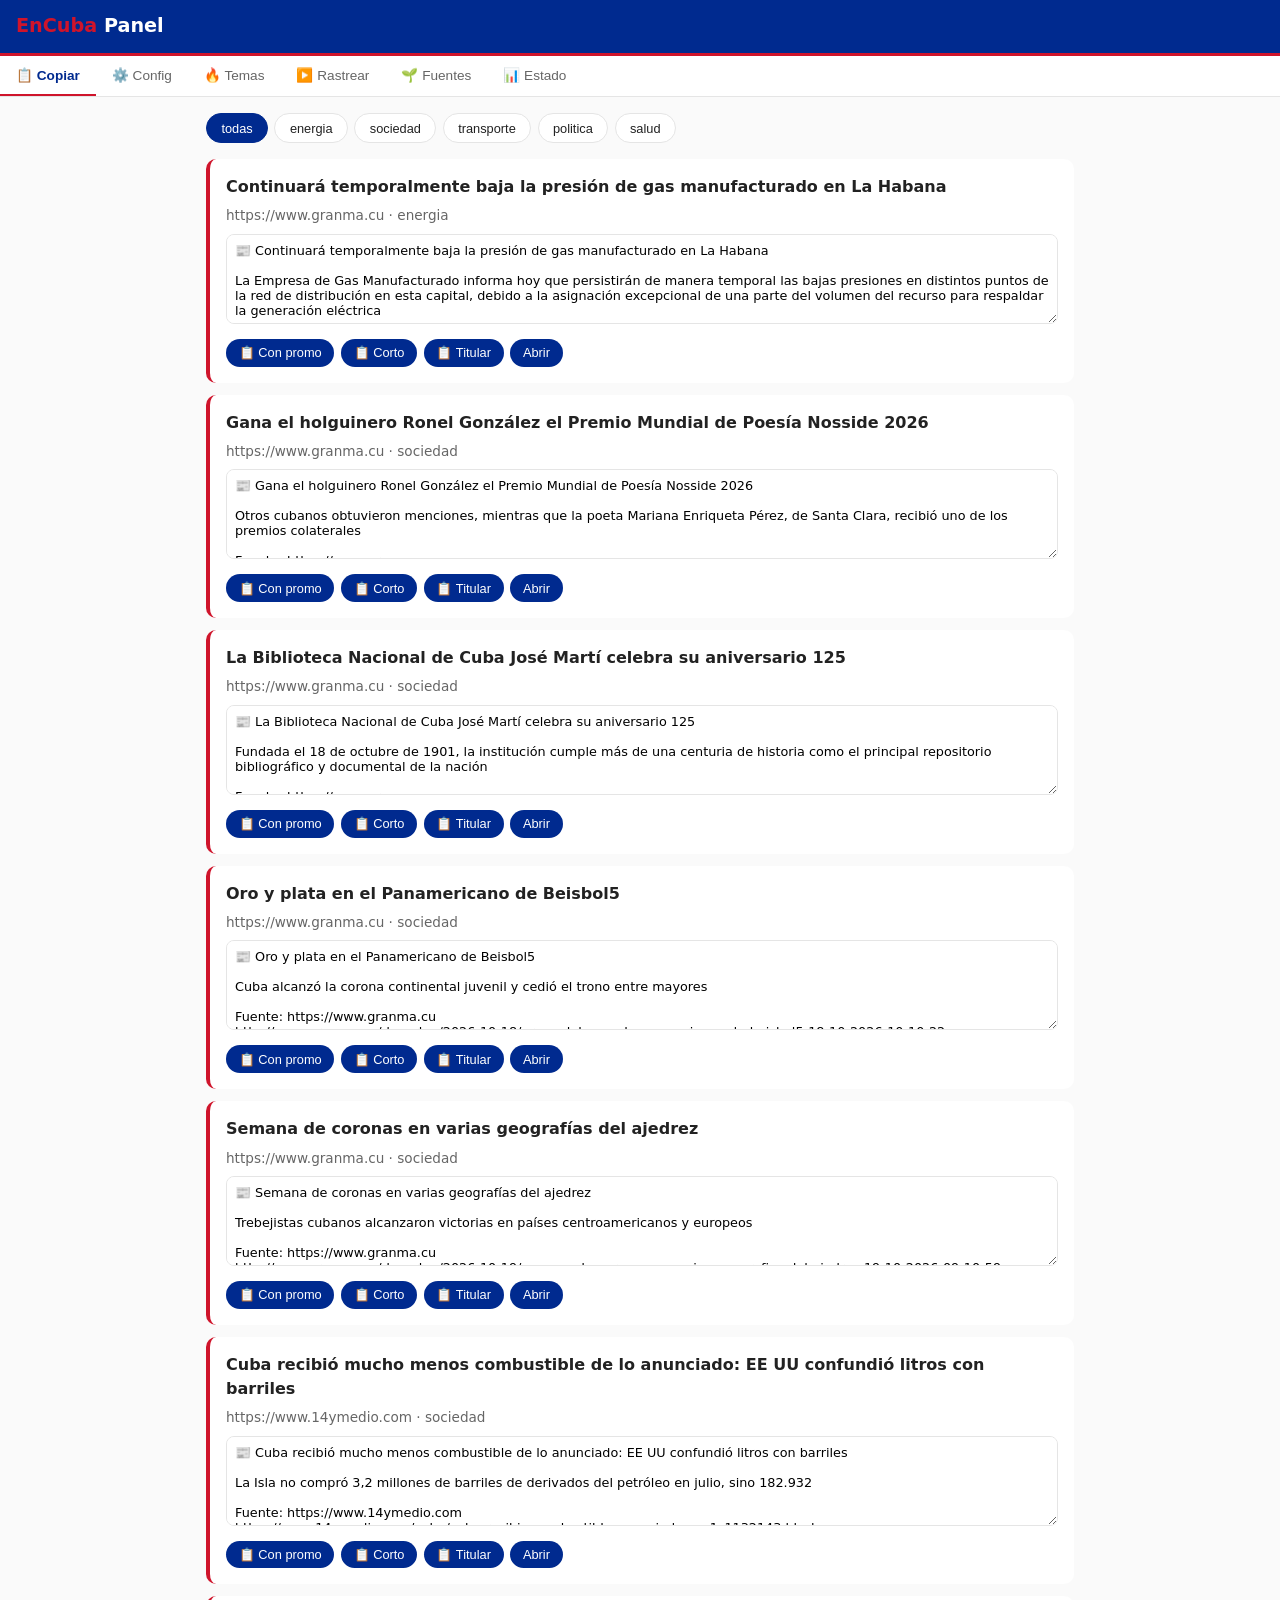
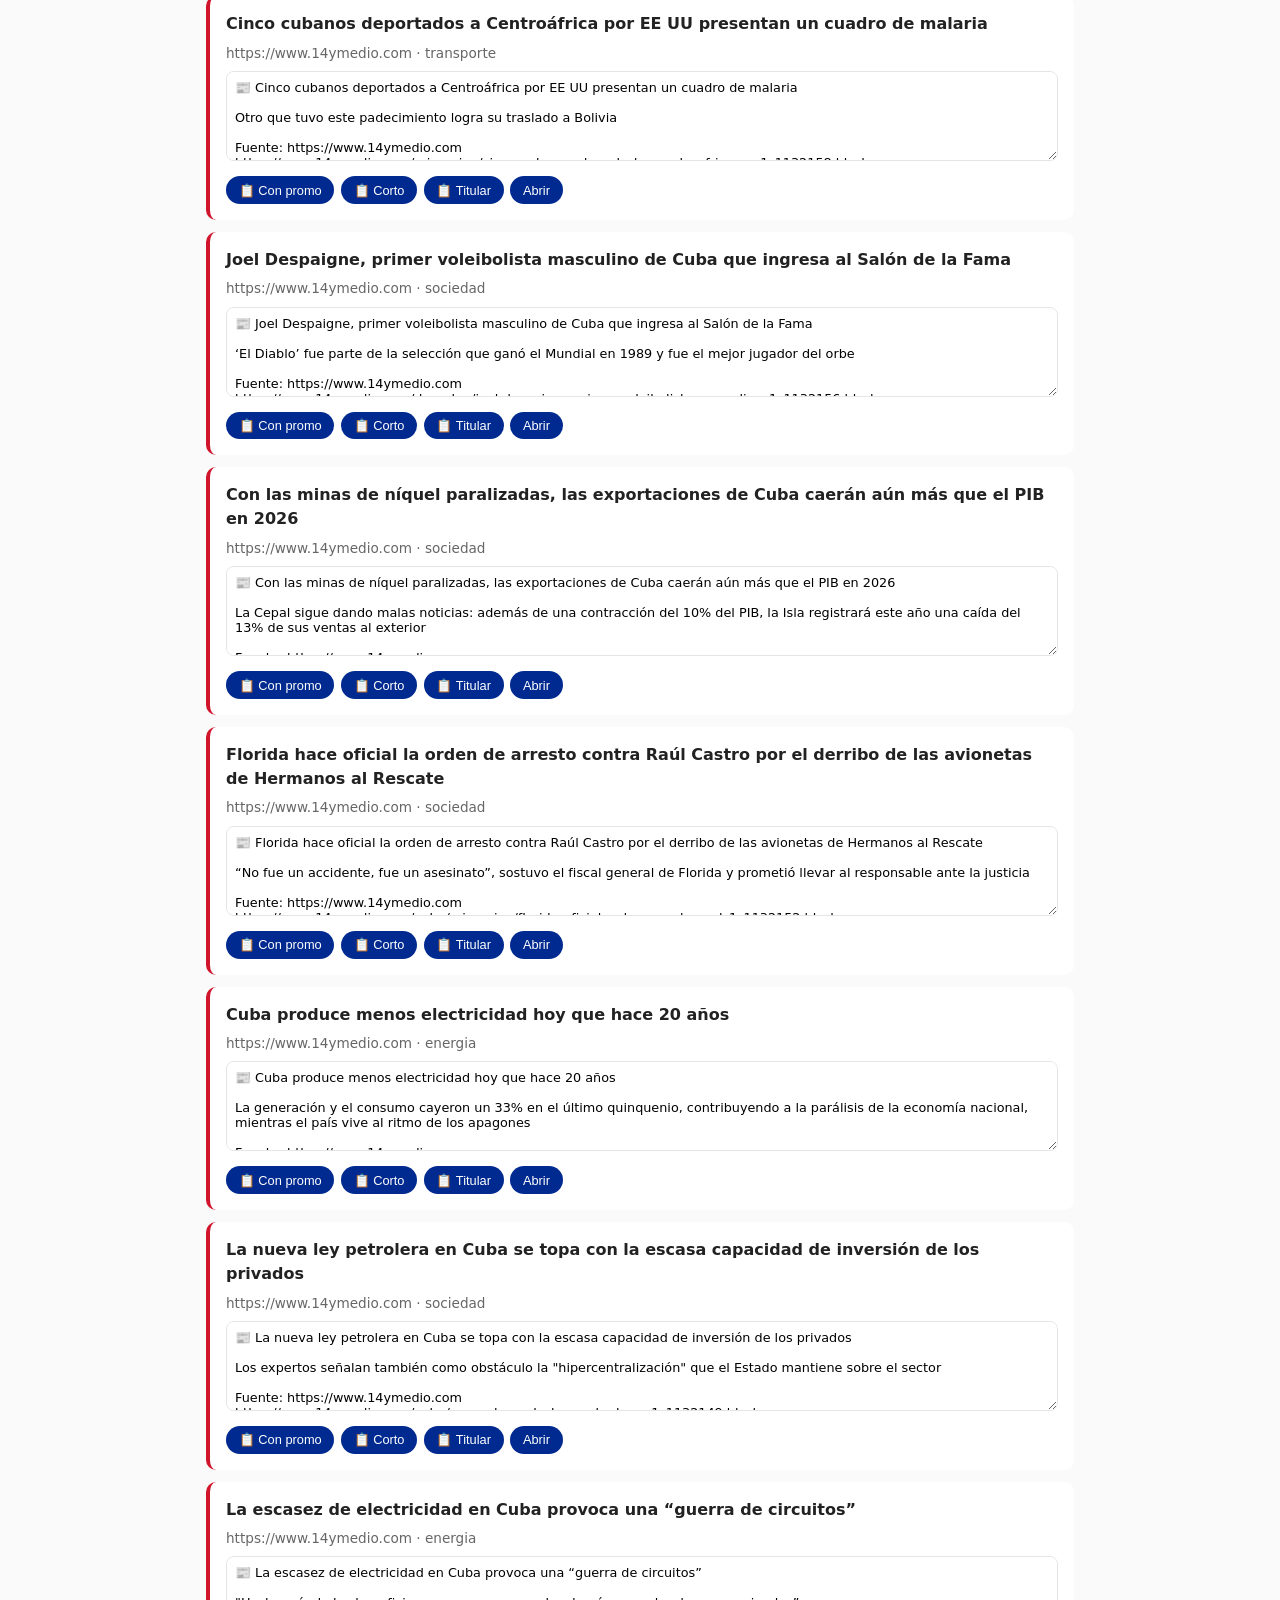
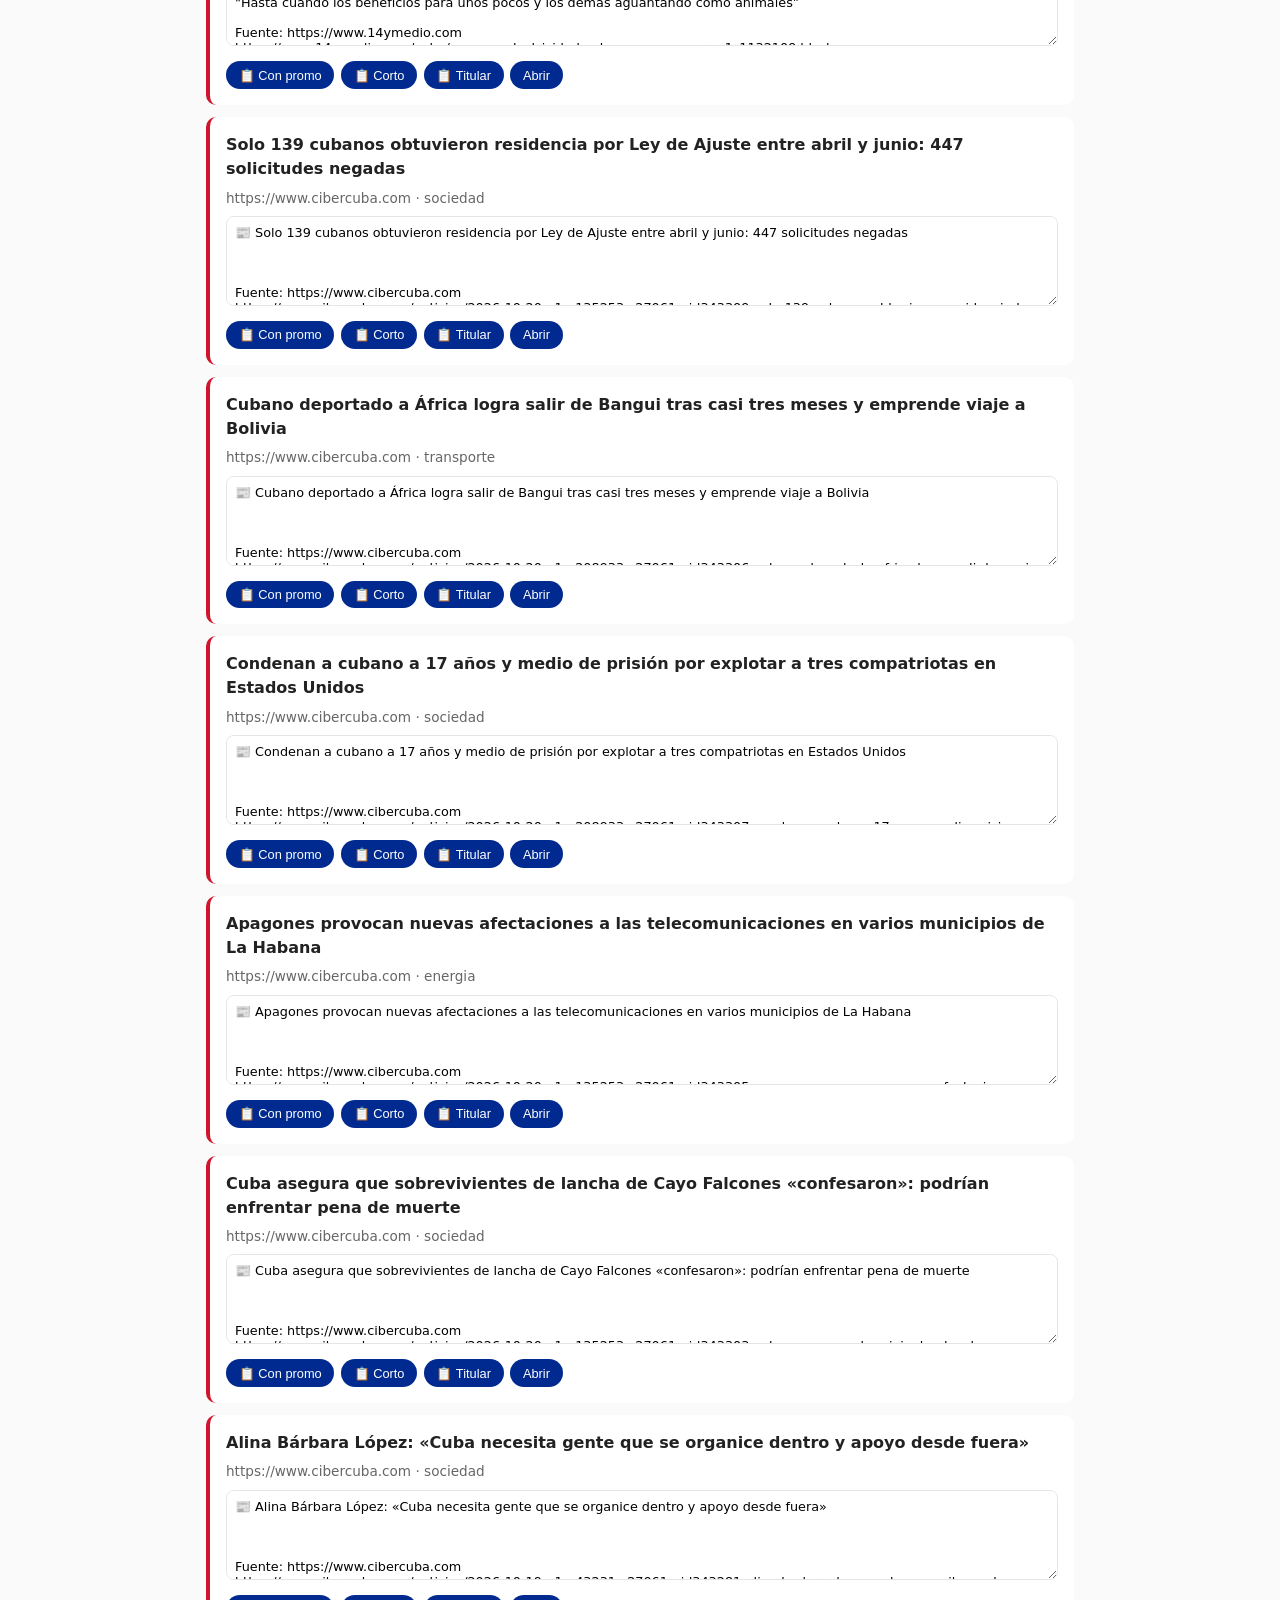
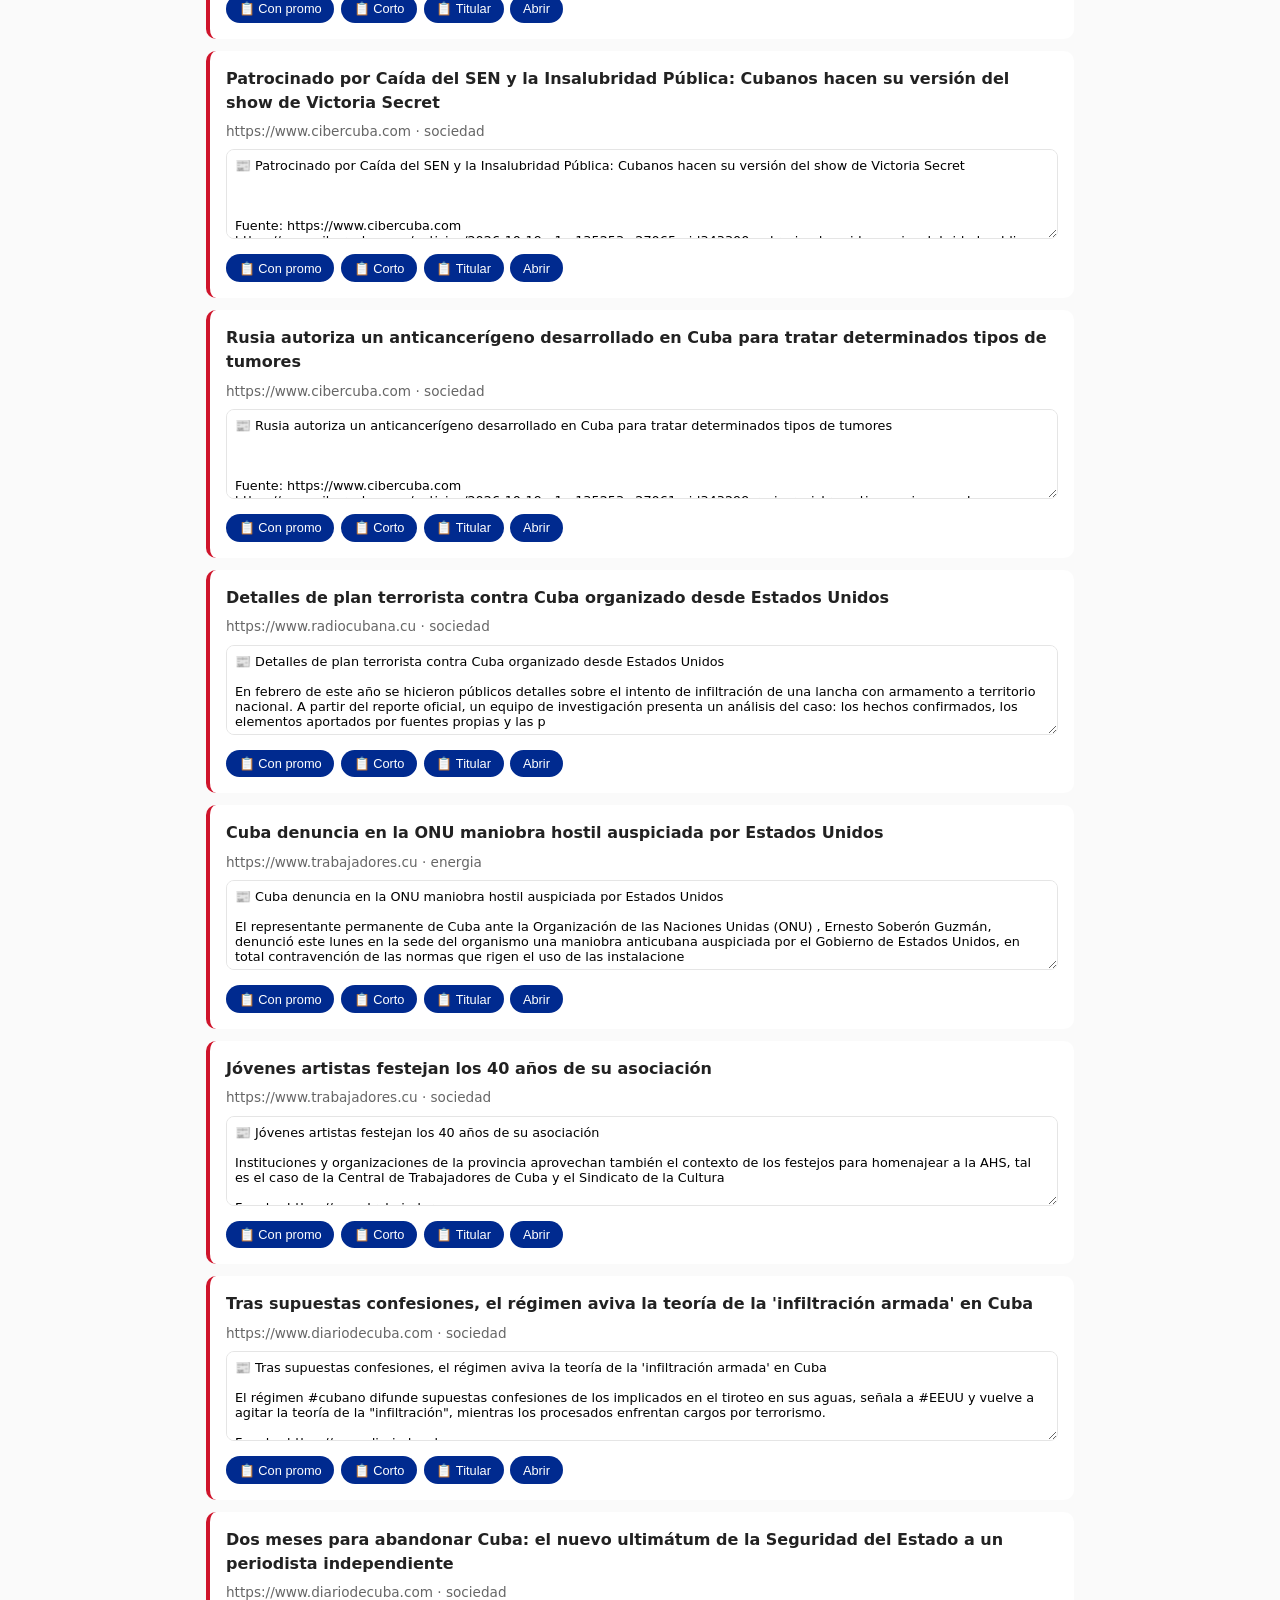
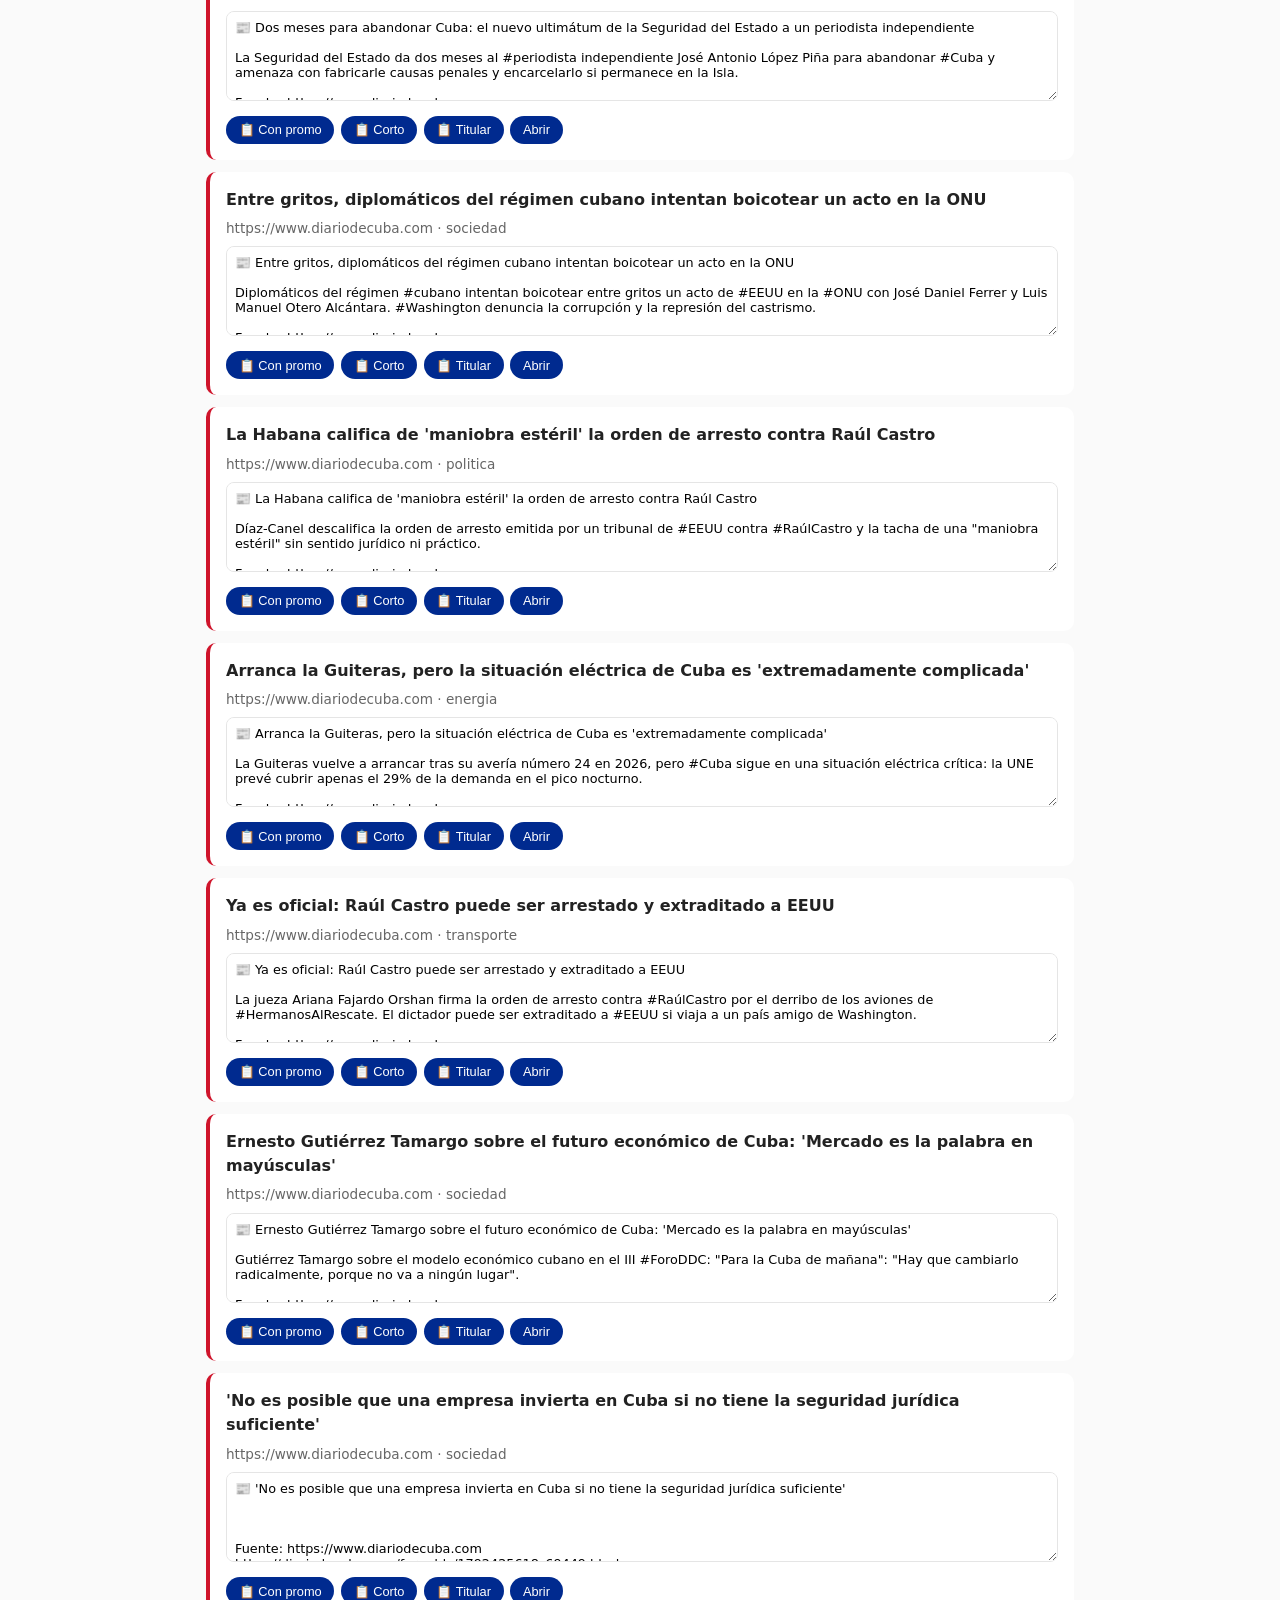
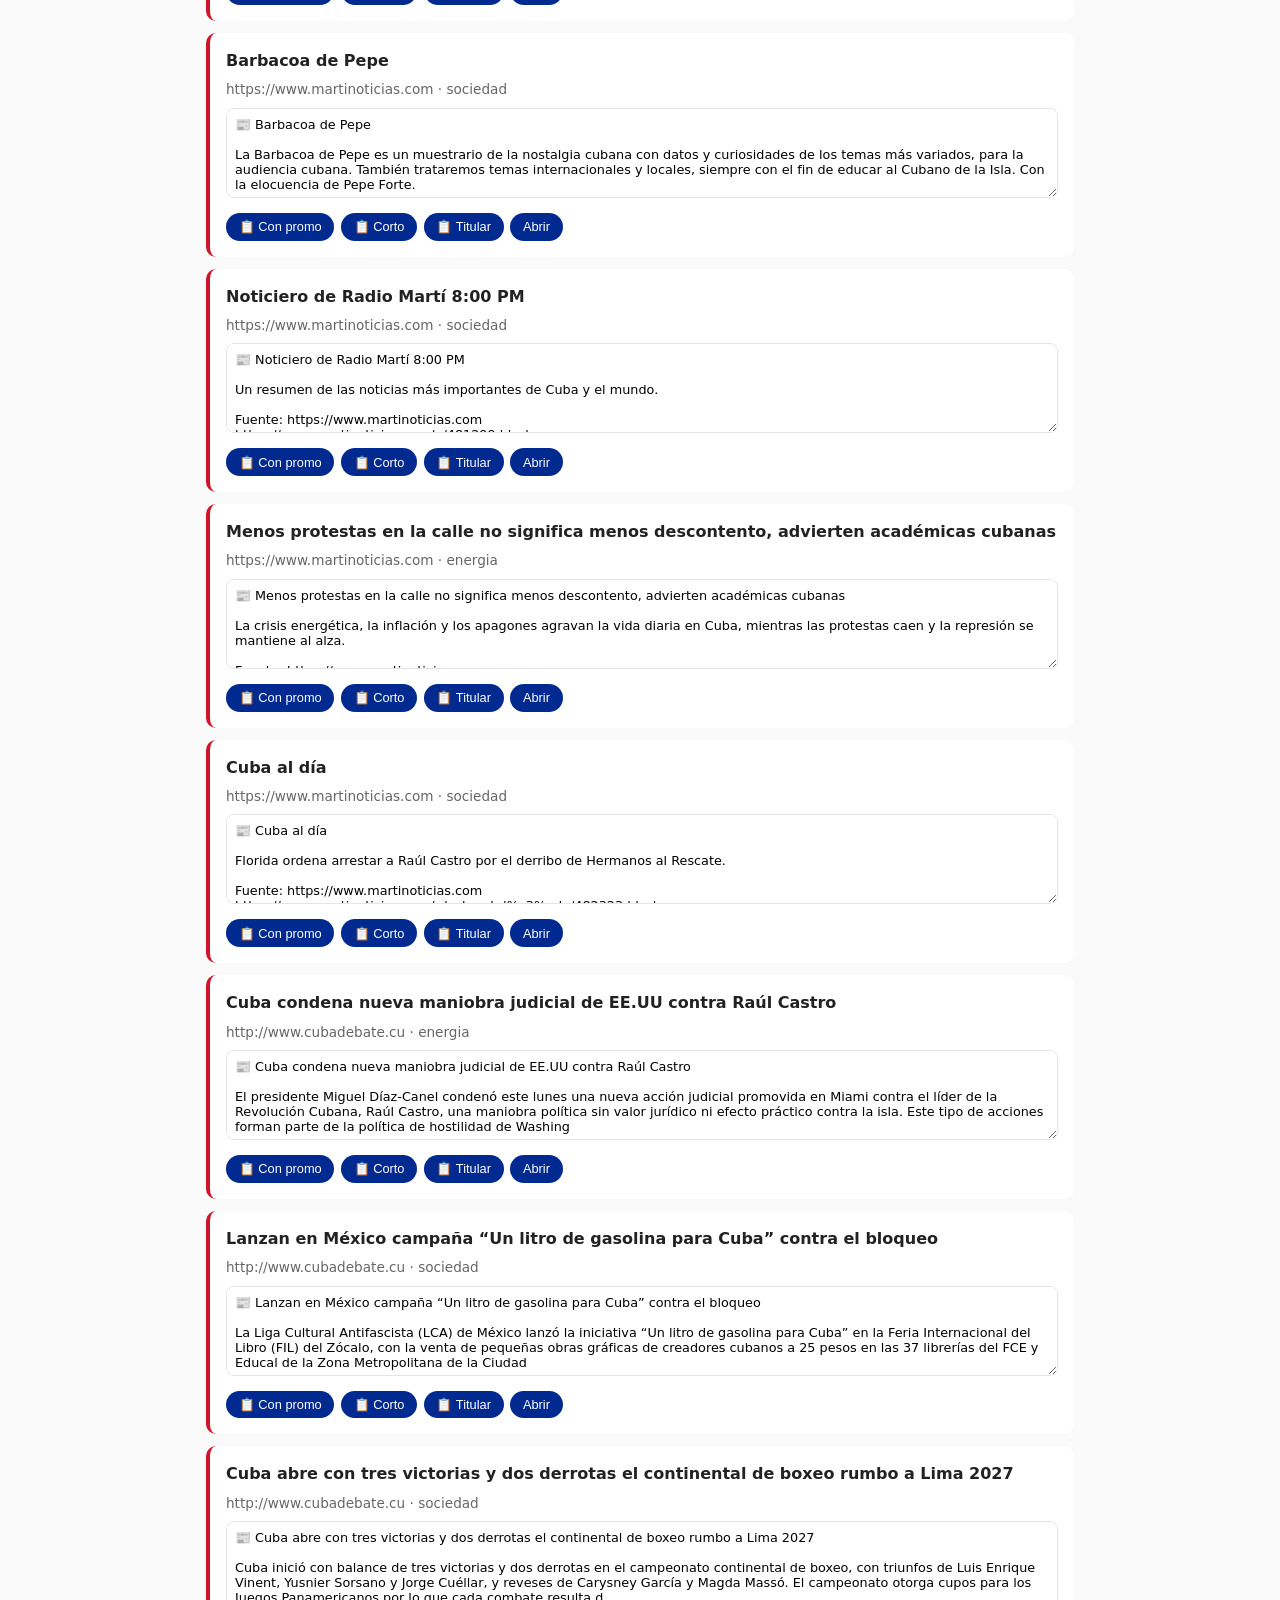
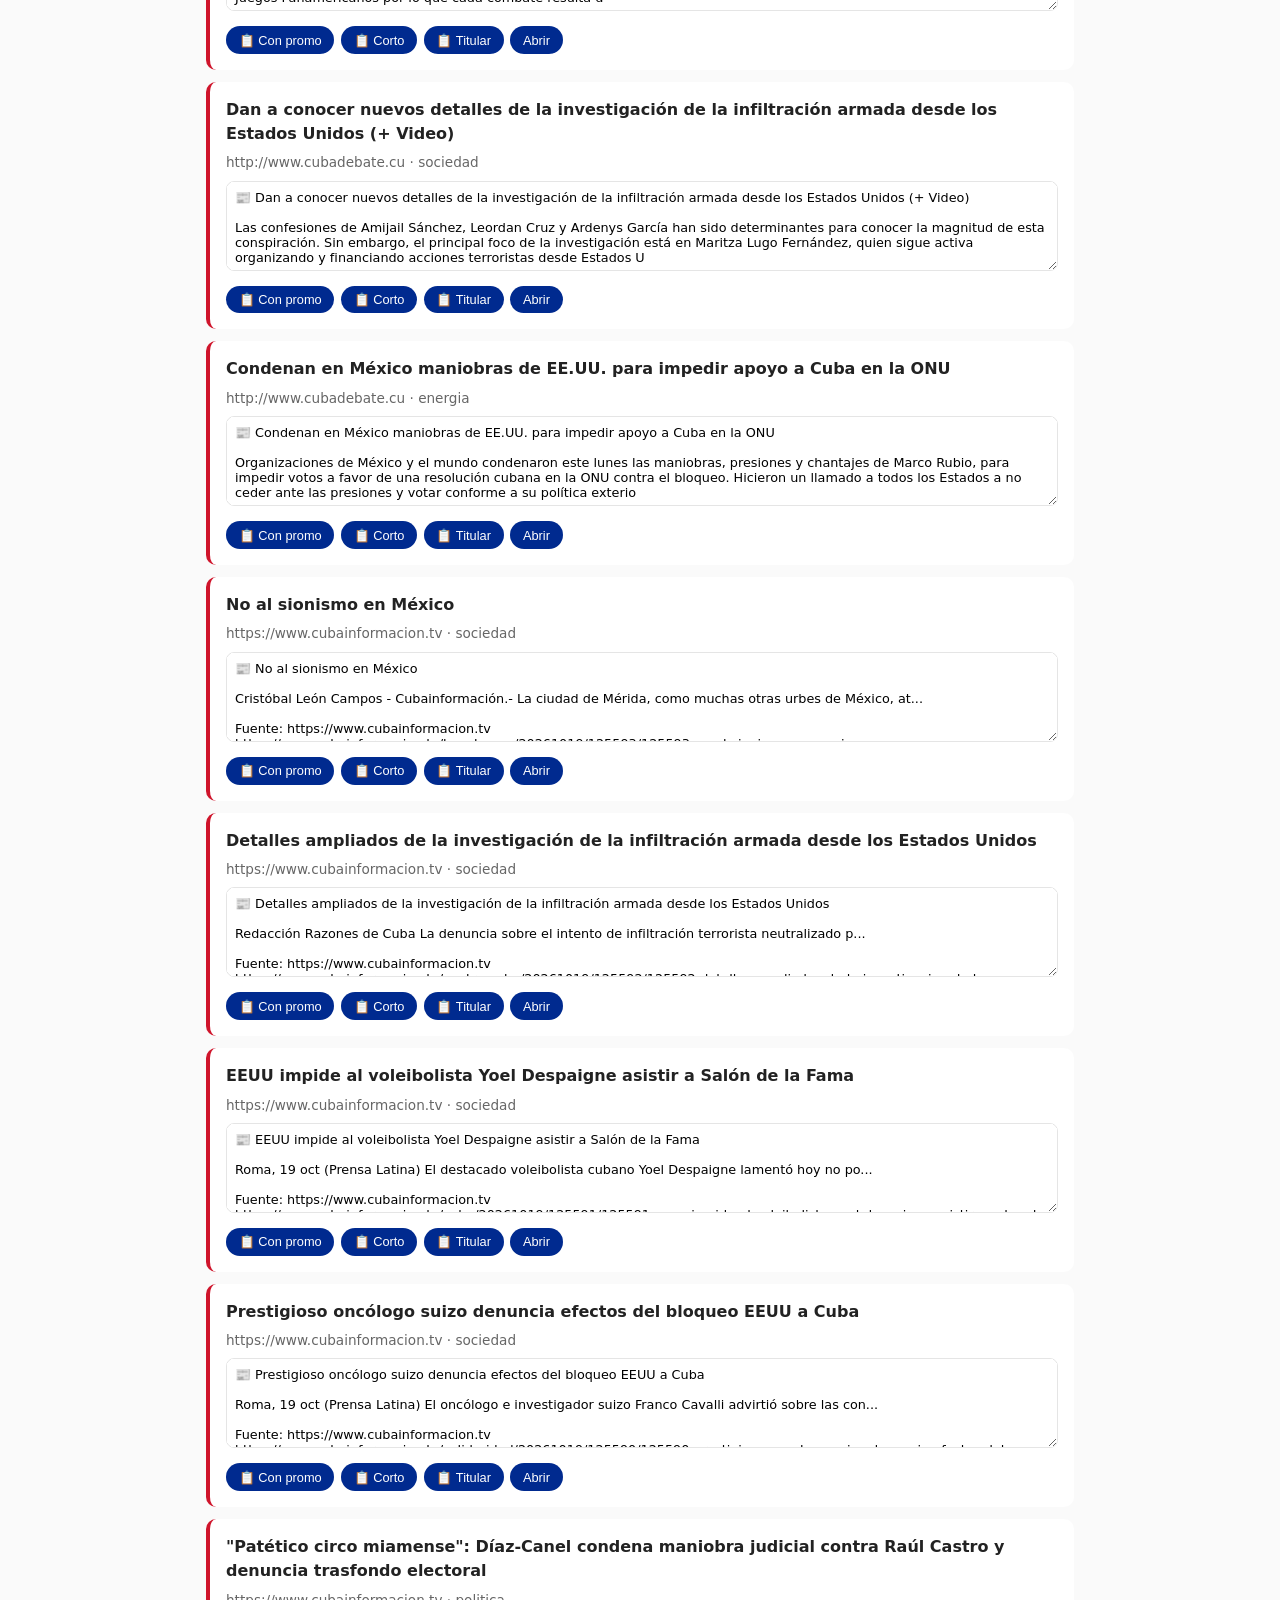
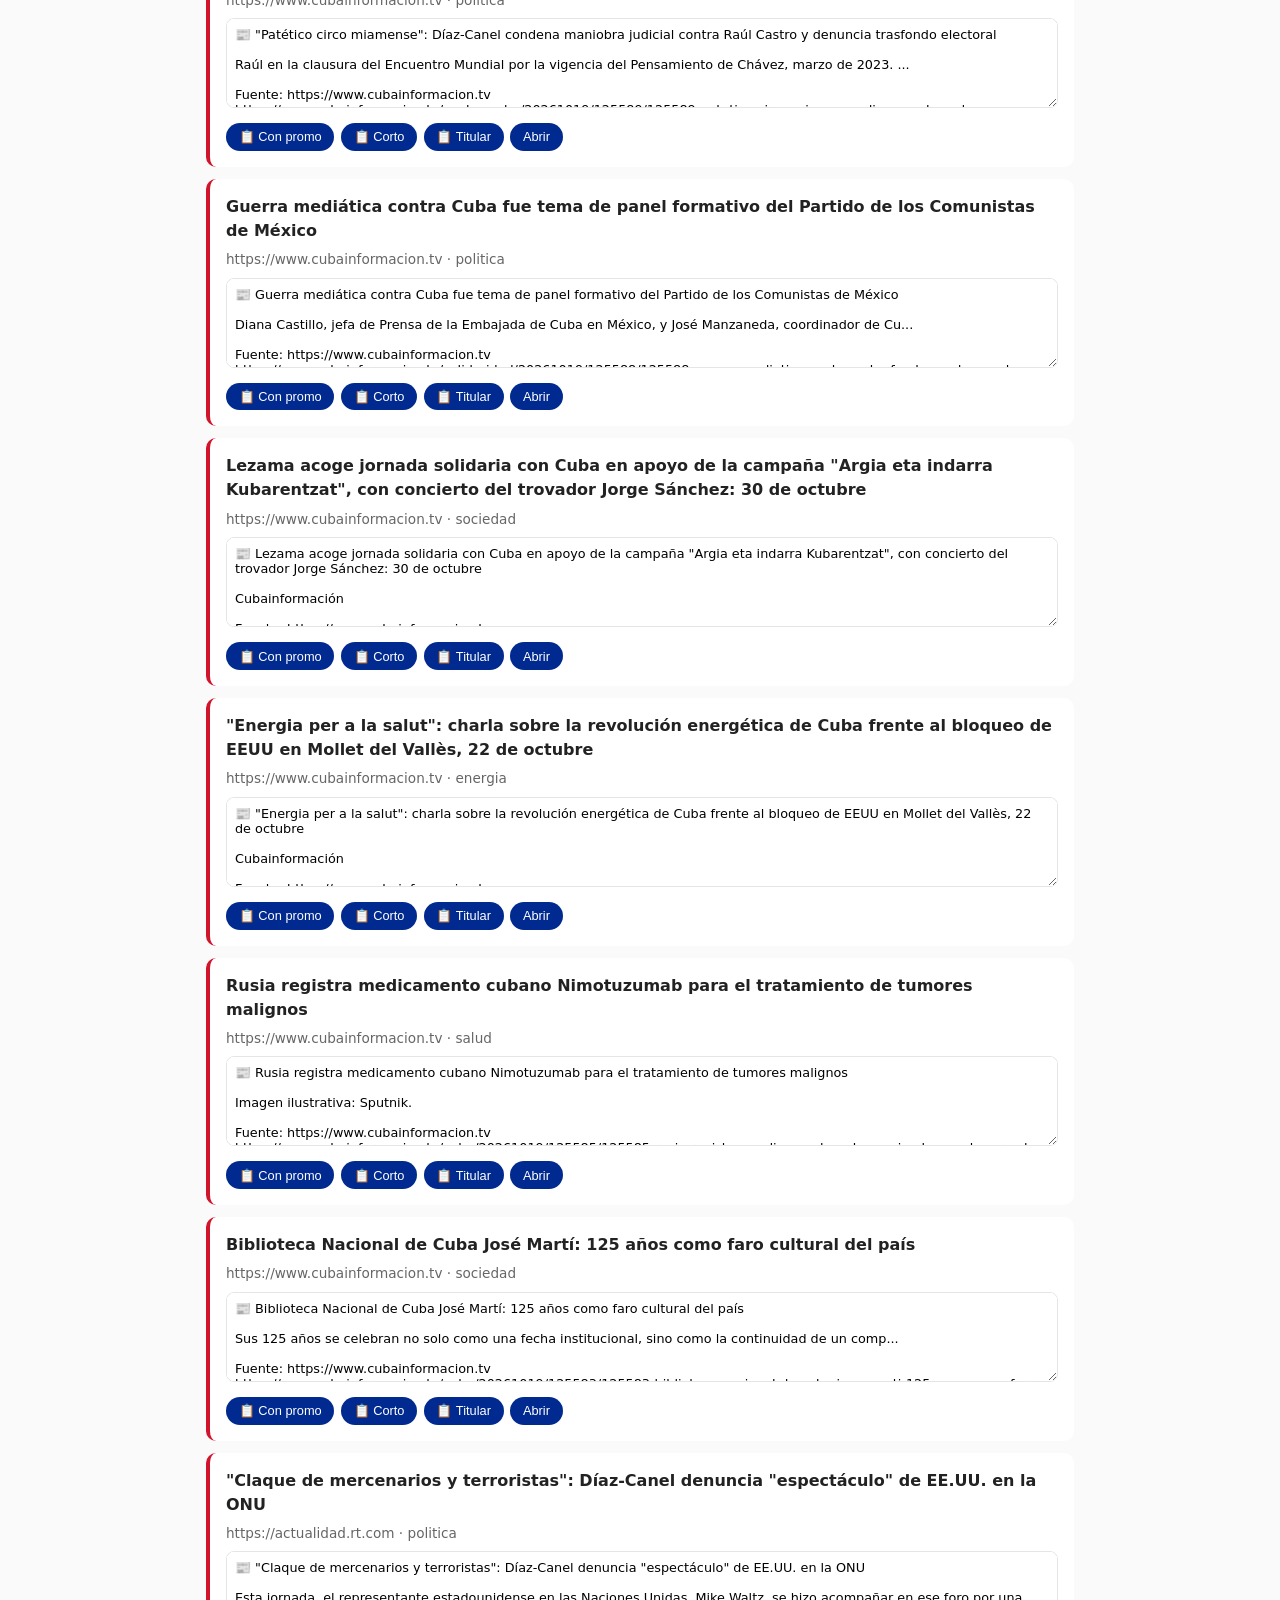
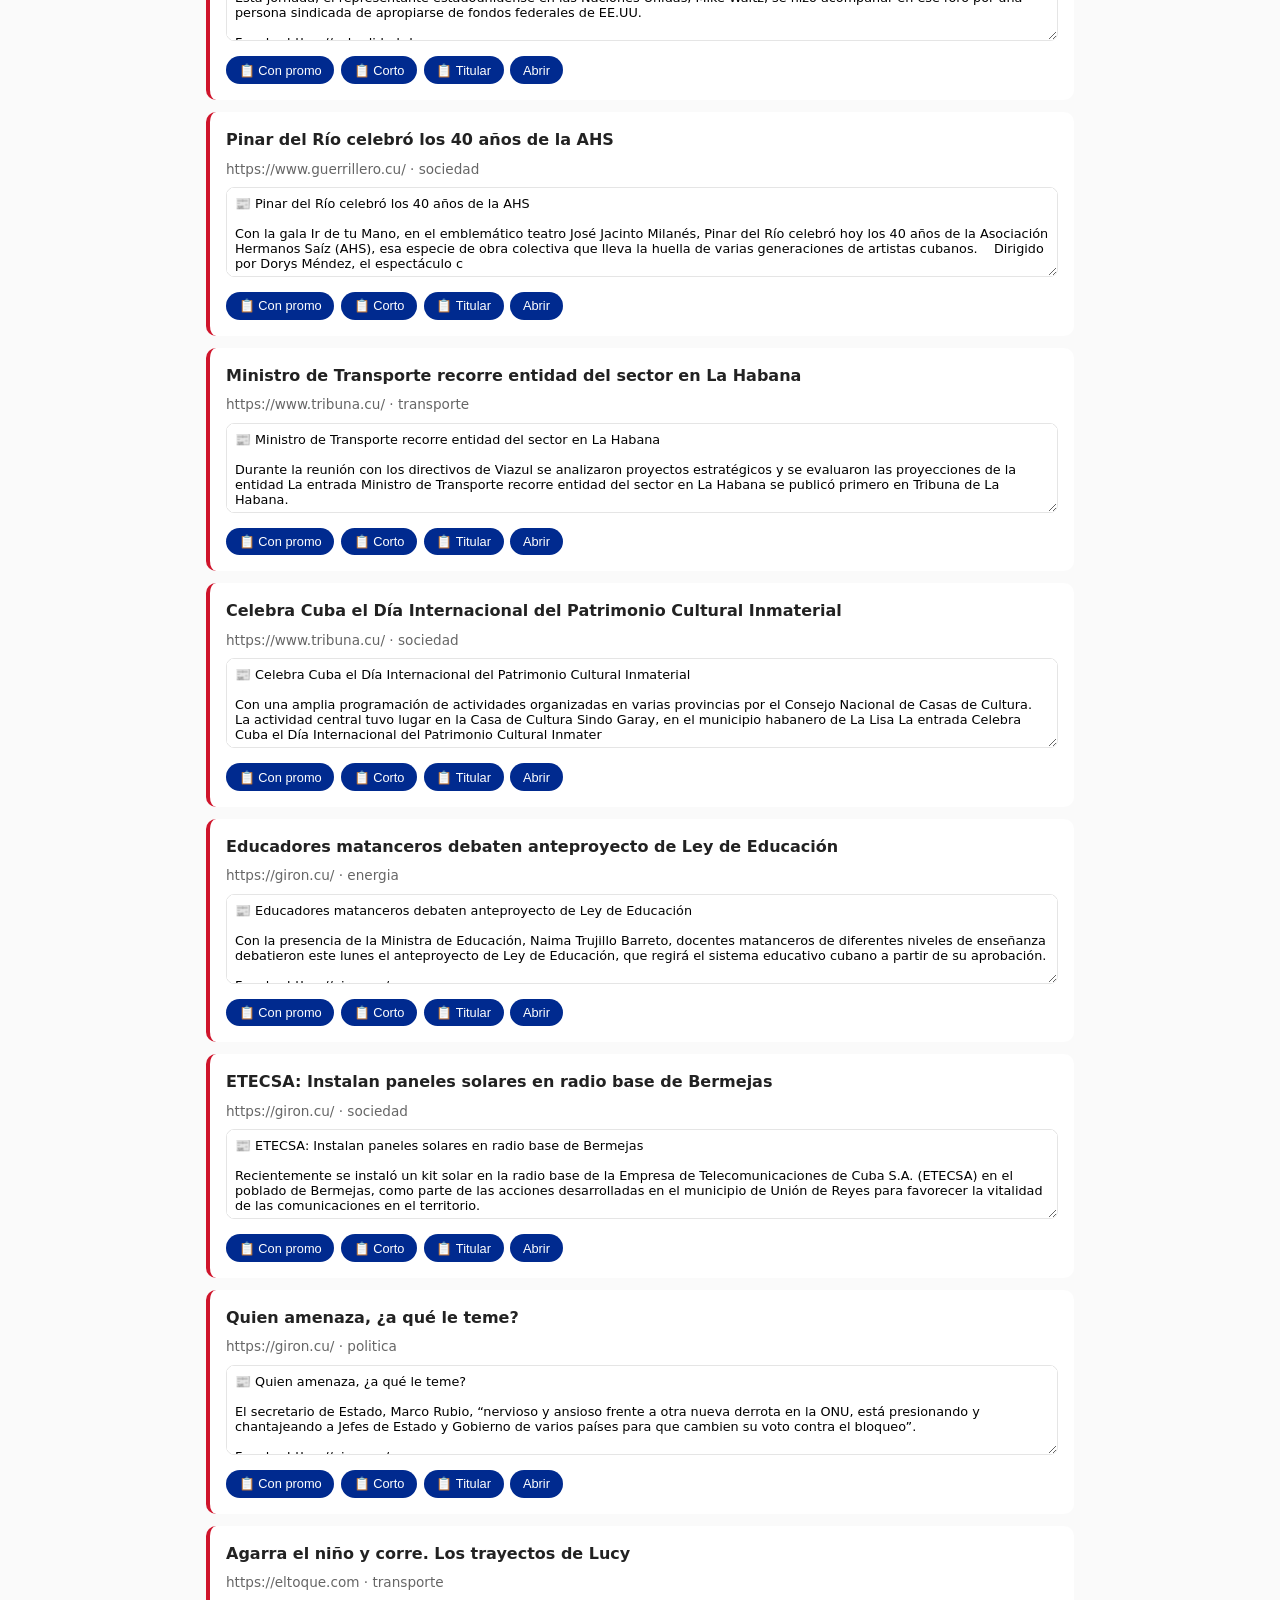
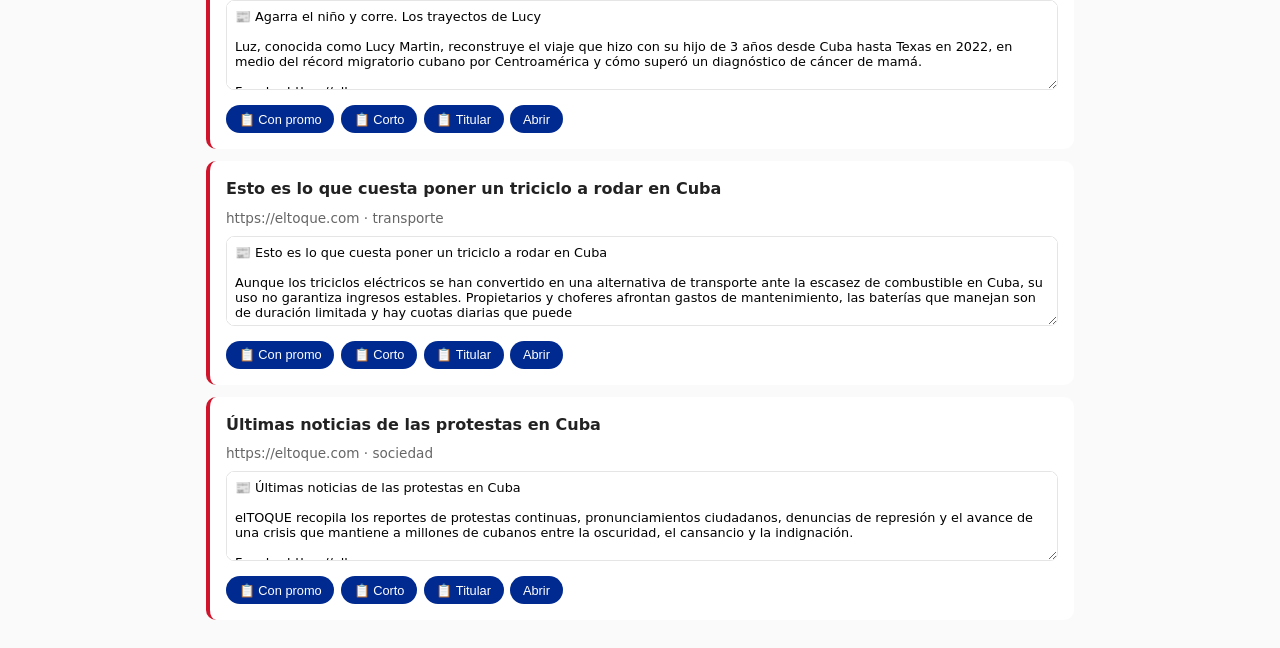
==== epl8691.html @ 5f70b25f "Update epl8691.html" ====
<!DOCTYPE html>
<html lang="es">
<head>
<meta charset="UTF-8">
<meta name="viewport" content="width=device-width, initial-scale=1.0">
<title>Panel EnCuba</title>
<style>
:root {
  --bg: #FAFAFA; --bg-card: #FFFFFF; --texto: #222; --texto-suave: #666;
  --azul: #002A8F; --rojo: #CF142B; --oficial: #43A047;
  --borde: #E5E5E5;
}
* { box-sizing: border-box; margin: 0; padding: 0; }
body { font-family: system-ui, sans-serif; background: var(--bg); color: var(--texto); line-height: 1.5; }

header {
  background: var(--azul); color: #fff; padding: 0.75rem 1rem;
  border-bottom: 3px solid var(--rojo); position: sticky; top: 0; z-index: 100;
}
header h1 { font-size: 1.2rem; }
header h1 span { color: var(--rojo); }

.tabs {
  display: flex; overflow-x: auto; background: var(--bg-card);
  border-bottom: 1px solid var(--borde); scrollbar-width: none;
}
.tabs::-webkit-scrollbar { display: none; }
.tab {
  padding: 0.7rem 1rem; border: none; background: none;
  color: var(--texto-suave); font-size: 0.85rem; cursor: pointer;
  white-space: nowrap; border-bottom: 2px solid transparent;
}
.tab.activo { color: var(--azul); border-bottom-color: var(--rojo); font-weight: 700; }

main { padding: 1rem; max-width: 900px; margin: 0 auto; }
.seccion { display: none; }
.seccion.activa { display: block; }

.item {
  background: var(--bg-card); padding: 1rem; border-radius: 10px;
  margin-bottom: 0.75rem; border-left: 4px solid var(--rojo);
}
.item h3 { font-size: 1rem; margin-bottom: 0.4rem; }
.item p { font-size: 0.85rem; color: var(--texto-suave); margin-bottom: 0.5rem; }
.item textarea {
  width: 100%; min-height: 90px; padding: 0.5rem; border-radius: 8px;
  border: 1px solid var(--borde); font-family: inherit; font-size: 0.8rem;
}
.acciones { display: flex; gap: 0.4rem; margin-top: 0.5rem; flex-wrap: wrap; }
.acciones button, .btn {
  background: var(--azul); color: #fff; border: none;
  padding: 0.4rem 0.8rem; border-radius: 999px;
  font-size: 0.8rem; cursor: pointer;
}
.acciones button:hover, .btn:hover { background: var(--rojo); }
.copiado { background: var(--oficial) !important; }

.filtros-admin { display: flex; gap: 0.4rem; margin-bottom: 1rem; flex-wrap: wrap; }
.filtros-admin button {
  background: var(--bg-card); border: 1px solid var(--borde);
  color: var(--texto); padding: 0.4rem 0.9rem; border-radius: 999px;
  cursor: pointer; font-size: 0.8rem;
}
.filtros-admin button.activo { background: var(--azul); color: #fff; border-color: var(--azul); }

.campo { margin-bottom: 1rem; }
.campo label { display: block; font-size: 0.85rem; font-weight: 600; margin-bottom: 0.3rem; }
.campo input, .campo textarea, .campo select {
  width: 100%; padding: 0.6rem; border: 1px solid var(--borde);
  border-radius: 8px; font-family: inherit; font-size: 0.9rem;
  background: var(--bg-card); color: var(--texto);
}
.campo small { display: block; color: var(--texto-suave); font-size: 0.75rem; margin-top: 0.25rem; }

.toast {
  position: fixed; bottom: 1rem; left: 50%; transform: translateX(-50%);
  background: var(--azul); color: #fff; padding: 0.7rem 1.2rem;
  border-radius: 999px; font-size: 0.85rem; z-index: 500;
  opacity: 0; pointer-events: none; transition: opacity 0.3s;
}
.toast.visible { opacity: 1; }

.estado-card {
  background: var(--bg-card); padding: 1rem; border-radius: 10px;
  margin-bottom: 0.75rem; border-left: 4px solid var(--azul);
}
.estado-card h4 { font-size: 0.9rem; color: var(--texto-suave); margin-bottom: 0.3rem; }
.estado-card p { font-size: 1.1rem; font-weight: 700; }

.fuente-item {
  display: flex; justify-content: space-between; align-items: center;
  background: var(--bg-card); padding: 0.7rem 1rem; border-radius: 8px;
  margin-bottom: 0.4rem; font-size: 0.85rem;
}
.fuente-item button {
  background: var(--rojo); color: #fff; border: none;
  padding: 0.3rem 0.7rem; border-radius: 999px;
  font-size: 0.75rem; cursor: pointer;
}
</style>
</head>
<body>

<header>
  <h1><span>EnCuba</span> Panel</h1>
</header>

<nav class="tabs">
  <button class="tab activo" data-tab="copiar">📋 Copiar</button>
  <button class="tab" data-tab="config">⚙️ Config</button>
  <button class="tab" data-tab="temas">🔥 Temas</button>
  <button class="tab" data-tab="rastrear">▶️ Rastrear</button>
  <button class="tab" data-tab="fuentes">🌱 Fuentes</button>
  <button class="tab" data-tab="estado">📊 Estado</button>
</nav>

<main>

  <section class="seccion activa" id="sec-copiar">
    <div class="filtros-admin" id="filtrosAdmin"></div>
    <div id="lista"></div>
  </section>

  <section class="seccion" id="sec-config">
    <div class="campo">
      <label>Horas entre rastreos</label>
      <input type="number" id="cfg-horas" min="1" max="24">
      <small>Cuántas horas esperar entre rastreos automáticos.</small>
    </div>
    <div class="campo">
      <label>Máximo de noticias por fuente</label>
      <input type="number" id="cfg-max" min="1" max="20">
    </div>
    <div class="campo">
      <label>Temas máximos en Perspectivas</label>
      <input type="number" id="cfg-persp" min="1" max="10">
    </div>
    <div class="campo">
      <label>Noticias en el carrusel</label>
      <input type="number" id="cfg-carrusel" min="3" max="15">
      <small>Cuántas noticias mostrar en el carrusel superior.</small>
    </div>
    <div class="campo">
      <label>Horas de vida de las noticias</label>
      <input type="number" id="cfg-vida" min="6" max="168">
      <small>Noticias más viejas se eliminan.</small>
    </div>
    <div class="campo">
      <label>Mensajes del ticker</label>
      <textarea id="cfg-ticker-texto" rows="3" placeholder="Mensaje 1 / Mensaje 2 / Mensaje 3"></textarea>
      <small>Separa mensajes con /.</small>
    </div>
    <div class="campo">
      <label>Velocidad del ticker (segundos)</label>
      <input type="number" id="cfg-ticker-vel" min="5" max="120">
    </div>
    <div class="campo">
      <label>Activar ticker</label>
      <select id="cfg-ticker-activo">
        <option value="true">Sí</option>
        <option value="false">No</option>
      </select>
    </div>
    <button class="btn" id="guardar-config">💾 Guardar configuración</button>
  </section>

  <section class="seccion" id="sec-temas">
    <div class="campo">
      <label>Palabras clave prioritarias</label>
      <textarea id="temas-txt" rows="6" placeholder="divisas, apagón, mipymes, dólar"></textarea>
      <small>Separadas por coma. Las noticias con estas palabras subirán al carrusel.</small>
    </div>
    <button class="btn" id="guardar-temas">💾 Guardar temas</button>
  </section>

  <section class="seccion" id="sec-rastrear">
    <p style="margin-bottom:1rem;font-size:0.9rem;color:var(--texto-suave)">
      Dispara el workflow en GitHub Actions ahora mismo.
    </p>
    <button class="btn" id="btn-rastrear" style="font-size:1rem;padding:0.8rem 1.5rem">
      ▶️ Rastrear ahora
    </button>
    <div id="rastrear-resultado" style="margin-top:1rem;font-size:0.85rem"></div>
  </section>

  <section class="seccion" id="sec-fuentes">
    <div class="campo">
      <label>Añadir nueva fuente</label>
      <input type="text" id="nueva-fuente" placeholder="https://www.ejemplo.cu">
      <small>Escribe la URL base. El rastreador descubrirá el RSS automáticamente.</small>
    </div>
    <button class="btn" id="agregar-fuente">➕ Añadir fuente</button>
    <h3 style="margin-top:1.5rem;font-size:0.95rem">Fuentes actuales</h3>
    <div id="lista-fuentes" style="margin-top:0.75rem"></div>
  </section>

  <section class="seccion" id="sec-estado">
    <div id="estado-contenido"></div>
  </section>

</main>

<div class="toast" id="toast"></div>

<script>
const REPO = 'encubanoticias/encubanoticias.github.io';
const TOKEN_KEY = 'gh_token';
const API = 'https://api.github.com';

let noticias = [];
let filtro = 'todas';
let config = {};
let fuentes = { semilla: [], feeds: {} };

function toast(msg) {
  const t = document.getElementById('toast');
  t.textContent = msg;
  t.classList.add('visible');
  setTimeout(() => t.classList.remove('visible'), 2500);
}

function getToken() {
  return localStorage.getItem(TOKEN_KEY);
}

function pedirToken() {
  const t = prompt('Pega tu token de GitHub (solo se guardará en este navegador):');
  if (t) {
    localStorage.setItem(TOKEN_KEY, t.trim());
    toast('Token guardado');
    return t.trim();
  }
  return null;
}

async function apiGet(path) {
  const token = getToken();
  if (!token) { pedirToken(); return null; }
  const r = await fetch(API + path, {
    headers: { 'Authorization': 'token ' + token, 'Accept': 'application/vnd.github.v3+json' }
  });
  if (!r.ok) { toast('Error API: ' + r.status); return null; }
  return r.json();
}

async function apiPut(path, contenido, mensaje) {
  const token = getToken();
  if (!token) { pedirToken(); return false; }
  
  // Obtenemos el archivo para saber su SHA actual
  const actual = await apiGet(path + '?ref=main'); 
  const sha = actual ? actual.sha : undefined;
  
  const body = {
    message: mensaje,
    content: btoa(unescape(encodeURIComponent(contenido))),
    sha: sha,
    branch: 'main' // <--- ESTO ES LO NUEVO
  };
  
  const r = await fetch(API + path, {
    method: 'PUT',
    headers: {
      'Authorization': 'token ' + token,
      'Accept': 'application/vnd.github.v3+json',
      'Content-Type': 'application/json'
    },
    body: JSON.stringify(body)
  });
  if (!r.ok) { toast('Error al guardar: ' + r.status); return false; }
  return true;
}

async function apiPost(path, body) {
  const token = getToken();
  if (!token) { pedirToken(); return null; }
  const r = await fetch(API + path, {
    method: 'POST',
    headers: {
      'Authorization': 'token ' + token,
      'Accept': 'application/vnd.github.v3+json',
      'Content-Type': 'application/json'
    },
    body: JSON.stringify(body)
  });
  return r.ok;
}

document.querySelectorAll('.tab').forEach(t => {
  t.onclick = () => {
    document.querySelectorAll('.tab').forEach(x => x.classList.remove('activo'));
    document.querySelectorAll('.seccion').forEach(x => x.classList.remove('activa'));
    t.classList.add('activo');
    document.getElementById('sec-' + t.dataset.tab).classList.add('activa');
  };
});

async function cargarTodo() {
  const n = await fetch('data/noticias.json?v=' + Date.now()).then(r => r.json()).catch(() => null);
  if (n) { noticias = n.noticias || []; renderFiltros(); renderLista(); }

  const cfg = await apiGet(`/repos/${REPO}/contents/data/config.json`);
  if (cfg) {
    config = JSON.parse(decodeURIComponent(escape(atob(cfg.content))));
    document.getElementById('cfg-horas').value = config.horas_entre_rastreos || 1;
    document.getElementById('cfg-max').value = config.max_por_fuente || 5;
    document.getElementById('cfg-persp').value = config.max_temas_perspectivas || 2;
    document.getElementById('cfg-carrusel').value = config.destacadas_carrusel || 9;
    document.getElementById('temas-txt').value = (config.temas_prioritarios || []).join(', ');
    document.getElementById('cfg-vida').value = config.horas_vida_noticias || 48;
    document.getElementById('cfg-ticker-texto').value = config.ticker_texto || '';
    document.getElementById('cfg-ticker-vel').value = config.ticker_velocidad || 30;
    document.getElementById('cfg-ticker-activo').value = String(config.ticker_activo !== false);
  }

  const f = await apiGet(`/repos/${REPO}/contents/data/fuentes.json`);
  if (f) {
    fuentes = JSON.parse(decodeURIComponent(escape(atob(f.content))));
    renderFuentes();
  }

  renderEstado(n || {});
}

function renderFiltros() {
  const cats = ['todas', ...new Set(noticias.map(n => n.categoria))];
  const cont = document.getElementById('filtrosAdmin');
  cont.innerHTML = '';
  cats.forEach(c => {
    const b = document.createElement('button');
    b.textContent = c;
    if (c === filtro) b.classList.add('activo');
    b.onclick = () => { filtro = c; renderFiltros(); renderLista(); };
    cont.appendChild(b);
  });
}

function renderLista() {
  const cont = document.getElementById('lista');
  let lista = noticias;
  if (filtro !== 'todas') lista = lista.filter(n => n.categoria === filtro);
  cont.innerHTML = '';
  lista.forEach(n => {
    const promo = `\n\n📲 Más noticias resumidas y en audio: https://encubanoticias.github.io`;
    const texto = `📰 ${n.titulo}\n\n${n.resumen}\n\nFuente: ${n.fuente}\n${n.enlace_original}${promo}`;
    const corto = `${n.titulo} ${n.enlace_original}${promo}`;
    const div = document.createElement('div');
    div.className = 'item';
    div.innerHTML = `
      <h3>${n.titulo}</h3>
      <p>${n.fuente} · ${n.categoria}</p>
      <textarea readonly>${texto}</textarea>
      <div class="acciones">
        <button data-t="${encodeURIComponent(texto)}">📋 Con promo</button>
        <button data-t="${encodeURIComponent(corto)}">📋 Corto</button>
        <button data-t="${encodeURIComponent(n.titulo)}">📋 Titular</button>
        <a href="${n.enlace_original}" target="_blank"><button>Abrir</button></a>
      </div>
    `;
    cont.appendChild(div);
  });
  cont.querySelectorAll('button[data-t]').forEach(b => {
    b.onclick = () => {
      navigator.clipboard.writeText(decodeURIComponent(b.dataset.t));
      b.textContent = '✅ Copiado';
      b.classList.add('copiado');
      setTimeout(() => {
        b.textContent = b.dataset.t.includes('%F0%9F%93%B0') ? '📋 Titular' : '📋 Copiar';
        b.classList.remove('copiado');
      }, 1500);
    };
  });
}

document.getElementById('guardar-config').onclick = async () => {
  config.horas_entre_rastreos = parseInt(document.getElementById('cfg-horas').value);
  config.max_por_fuente = parseInt(document.getElementById('cfg-max').value);
  config.max_temas_perspectivas = parseInt(document.getElementById('cfg-persp').value);
  config.destacadas_carrusel = parseInt(document.getElementById('cfg-carrusel').value);
  config.horas_vida_noticias = parseInt(document.getElementById('cfg-vida').value);
  config.ticker_texto = document.getElementById('cfg-ticker-texto').value;
  config.ticker_velocidad = parseInt(document.getElementById('cfg-ticker-vel').value);
  config.ticker_activo = document.getElementById('cfg-ticker-activo').value === 'true';
  const ok = await apiPut(`/repos/${REPO}/contents/data/config.json`,
    JSON.stringify(config, null, 2), 'Actualizar config');
  if (ok) toast('Configuración guardada');
};

document.getElementById('guardar-temas').onclick = async () => {
  const txt = document.getElementById('temas-txt').value;
  config.temas_prioritarios = txt.split(',').map(s => s.trim()).filter(s => s);
  const ok = await apiPut(`/repos/${REPO}/contents/data/config.json`,
    JSON.stringify(config, null, 2), 'Actualizar temas');
  if (ok) toast('Temas guardados');
};

document.getElementById('btn-rastrear').onclick = async () => {
  const ok = await apiPost(`/repos/${REPO}/actions/workflows/rastrear.yml/dispatches`, { ref: 'main' });
  document.getElementById('rastrear-resultado').textContent =
    ok ? '✅ Rastreo disparado. En 1-2 min se actualizan las noticias.' : '❌ Error. Revisa el token.';
};

function renderFuentes() {
  const cont = document.getElementById('lista-fuentes');
  cont.innerHTML = '';
  
  if (!fuentes.clasificaciones) fuentes.clasificaciones = {};
  
  (fuentes.semilla || []).forEach(s => {
    const actual = fuentes.clasificaciones[s] || 'alternativa';
    
    // Botones de clasificación
    const btns = `
      <div style="display:flex; gap:5px; margin-bottom:5px;">
        <button class="btn-tipo" data-url="${s}" data-tipo="oficial" style="background:${actual === 'oficial' ? 'var(--oficial)' : '#eee'}; color:${actual === 'oficial' ? '#fff' : '#000'}; border:1px solid #ccc; padding:2px 8px; border-radius:10px; font-size:12px; cursor:pointer;">Oficial</button>
        <button class="btn-tipo" data-url="${s}" data-tipo="alternativa" style="background:${actual === 'alternativa' ? 'var(--rojo)' : '#eee'}; color:${actual === 'alternativa' ? '#fff' : '#000'}; border:1px solid #ccc; padding:2px 8px; border-radius:10px; font-size:12px; cursor:pointer;">Alternativa</button>
        <button class="btn-tipo" data-url="${s}" data-tipo="internacional" style="background:${actual === 'internacional' ? '#8E24AA' : '#eee'}; color:${actual === 'internacional' ? '#fff' : '#000'}; border:1px solid #ccc; padding:2px 8px; border-radius:10px; font-size:12px; cursor:pointer;">Internacional</button>
      </div>
    `;

    const div = document.createElement('div');
    div.style.cssText = 'background:#fff; padding:10px; border-radius:8px; margin-bottom:10px; border-left:3px solid #ccc;';
    div.innerHTML = `
      <div style="font-size:13px; font-weight:bold; margin-bottom:5px; word-break:break-all;">${s}</div>
      ${btns}
      <button class="btn-eliminar" data-url="${s}" style="background:#ffcccc; color:#cc0000; border:1px solid #cc0000; padding:2px 8px; border-radius:10px; font-size:12px; cursor:pointer;">Eliminar fuente</button>
    `;
    cont.appendChild(div);
  });

  // Guardar clasificación
  cont.querySelectorAll('.btn-tipo').forEach(b => {
    b.onclick = async () => {
      fuentes.clasificaciones[b.dataset.url] = b.dataset.tipo;
      const ok = await apiPut(`/repos/${REPO}/contents/data/fuentes.json`,
        JSON.stringify(fuentes, null, 2), 'Clasificar fuente');
      if (ok) { toast('Guardado'); renderFuentes(); }
    };
  });

  // Eliminar
  cont.querySelectorAll('.btn-eliminar').forEach(b => {
    b.onclick = async () => {
      fuentes.semilla = fuentes.semilla.filter(x => x !== b.dataset.url);
      delete fuentes.feeds[b.dataset.url];
      if (fuentes.clasificaciones) delete fuentes.clasificaciones[b.dataset.url];
      const ok = await apiPut(`/repos/${REPO}/contents/data/fuentes.json`,
        JSON.stringify(fuentes, null, 2), 'Eliminar fuente');
      if (ok) { toast('Eliminado'); renderFuentes(); }
    };
  });
}
  
document.getElementById('agregar-fuente').onclick = async () => {
  const url = document.getElementById('nueva-fuente').value.trim();
  if (!url) return;
  if (!fuentes.semilla.includes(url)) fuentes.semilla.push(url);
  const ok = await apiPut(`/repos/${REPO}/contents/data/fuentes.json`,
    JSON.stringify(fuentes, null, 2), 'Añadir fuente');
  if (ok) {
    toast('Fuente añadida');
    document.getElementById('nueva-fuente').value = '';
    renderFuentes();
  }
};

function renderEstado(data) {
  const cont = document.getElementById('estado-contenido');
  const total = data.total || 0;
  const fecha = data.fecha || '-';
  const hora = data.hora || '-';
  const fuentesActivas = Object.keys(fuentes.feeds || {}).length;

  cont.innerHTML = `
    <div class="estado-card"><h4>Noticias cargadas</h4><p>${total}</p></div>
    <div class="estado-card"><h4>Último rastreo</h4><p>${fecha} ${hora}</p></div>
    <div class="estado-card"><h4>Fuentes activas</h4><p>${fuentesActivas}</p></div>
    <div class="estado-card"><h4>Horas entre rastreos</h4><p>${config.horas_entre_rastreos || 1}h</p></div>
  `;
}

cargarTodo();
</script>
</body>
</html>
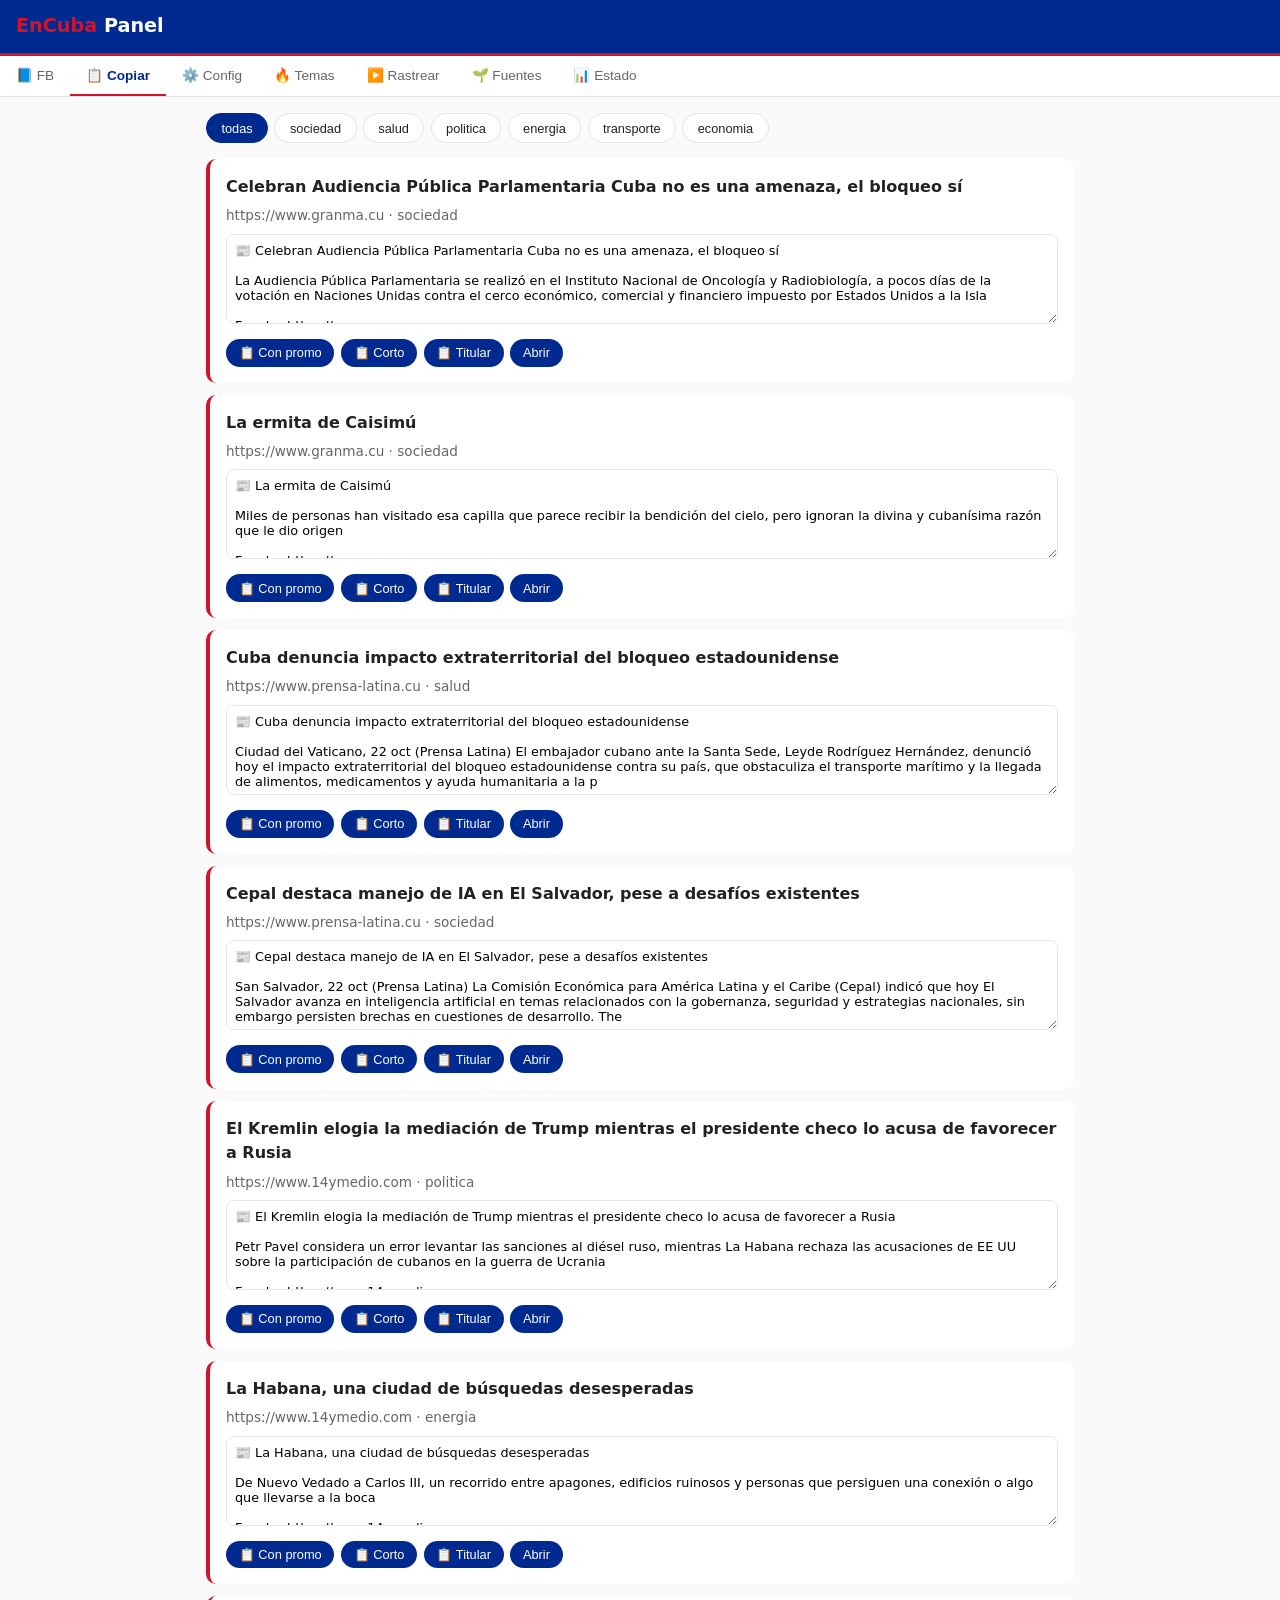
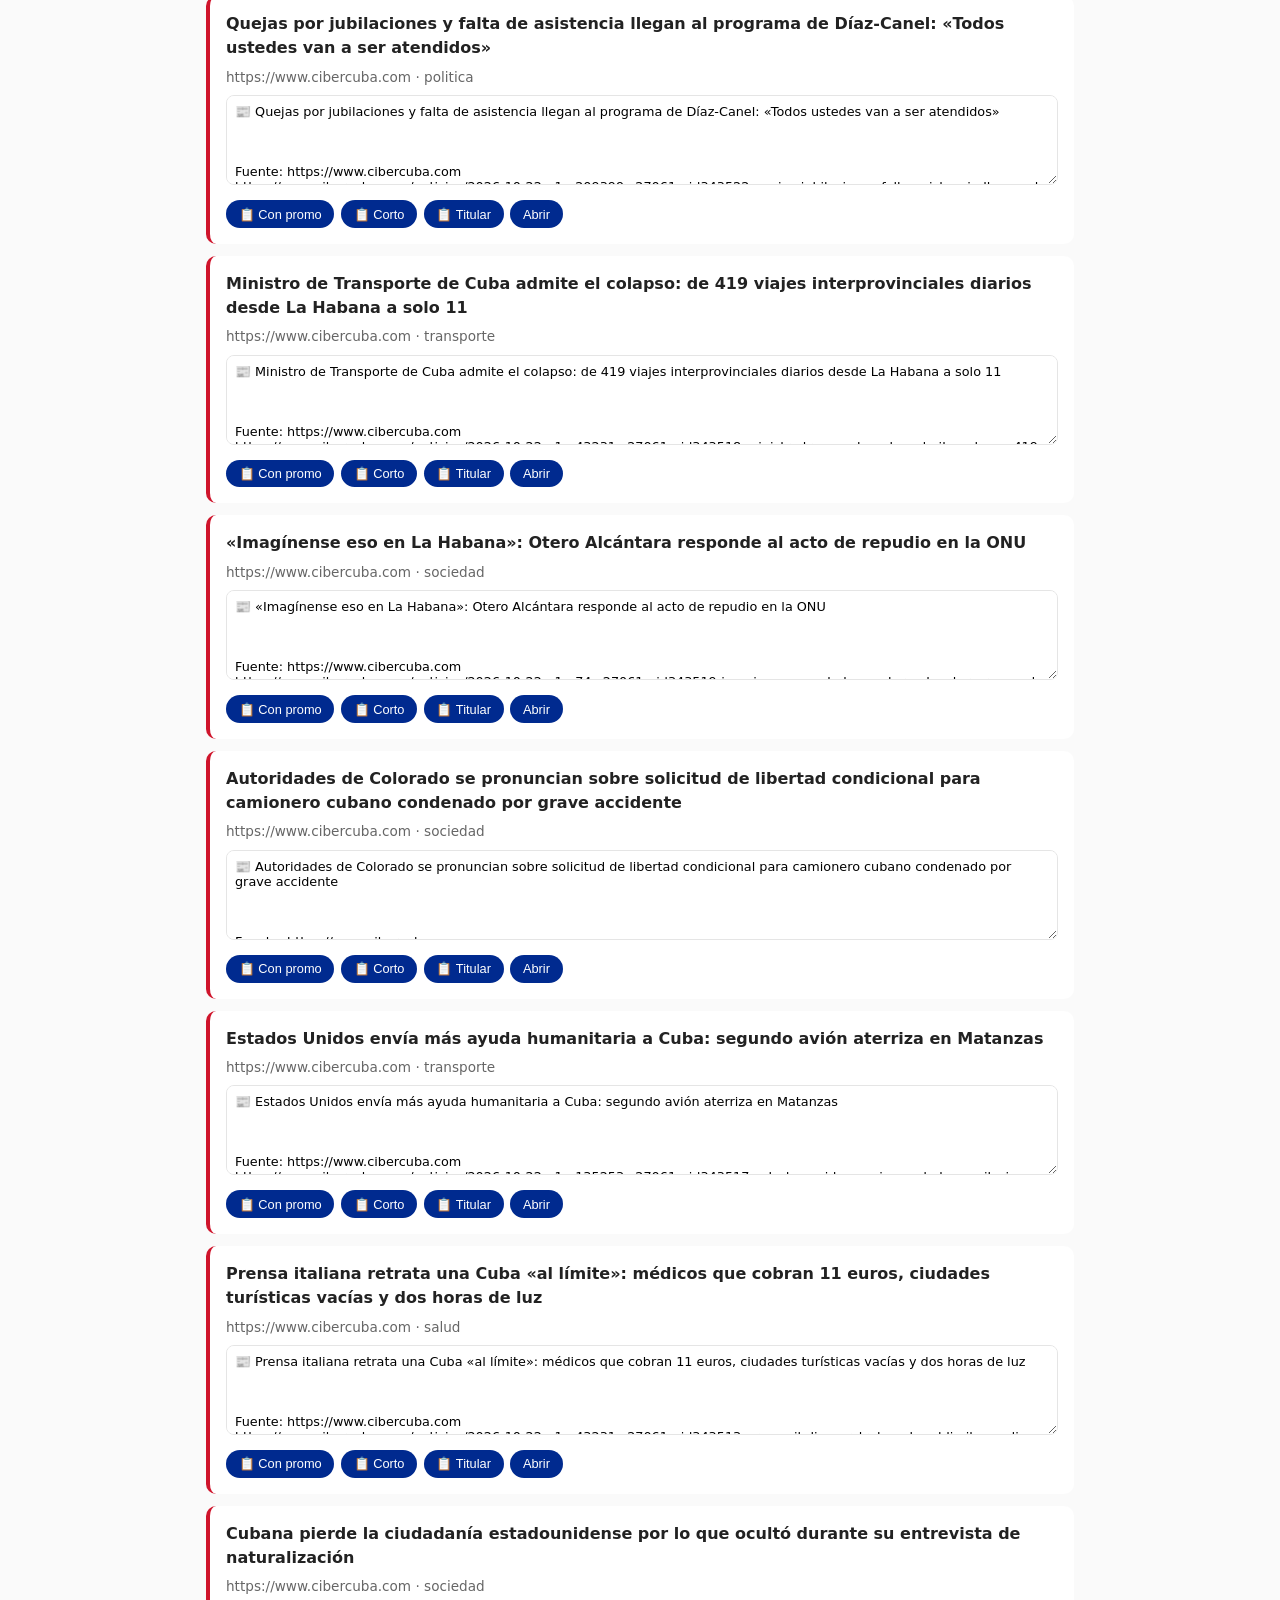
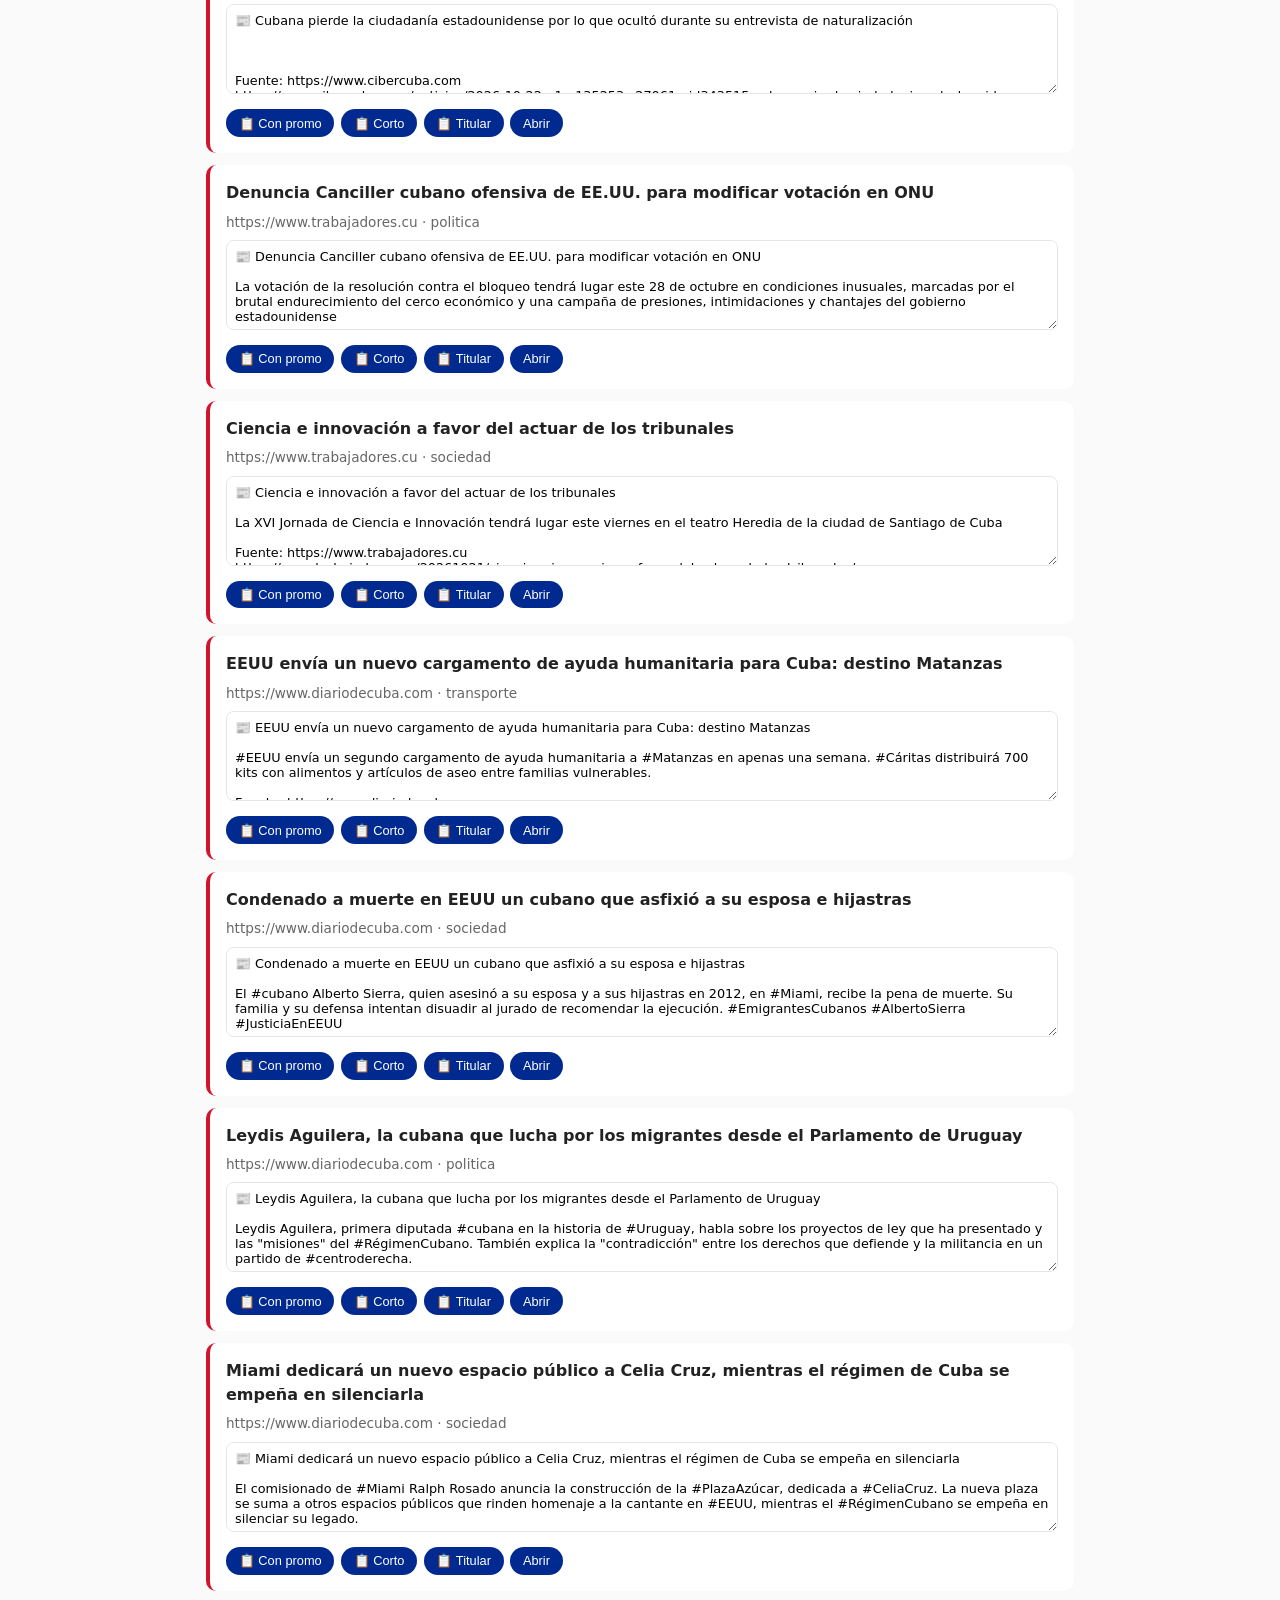
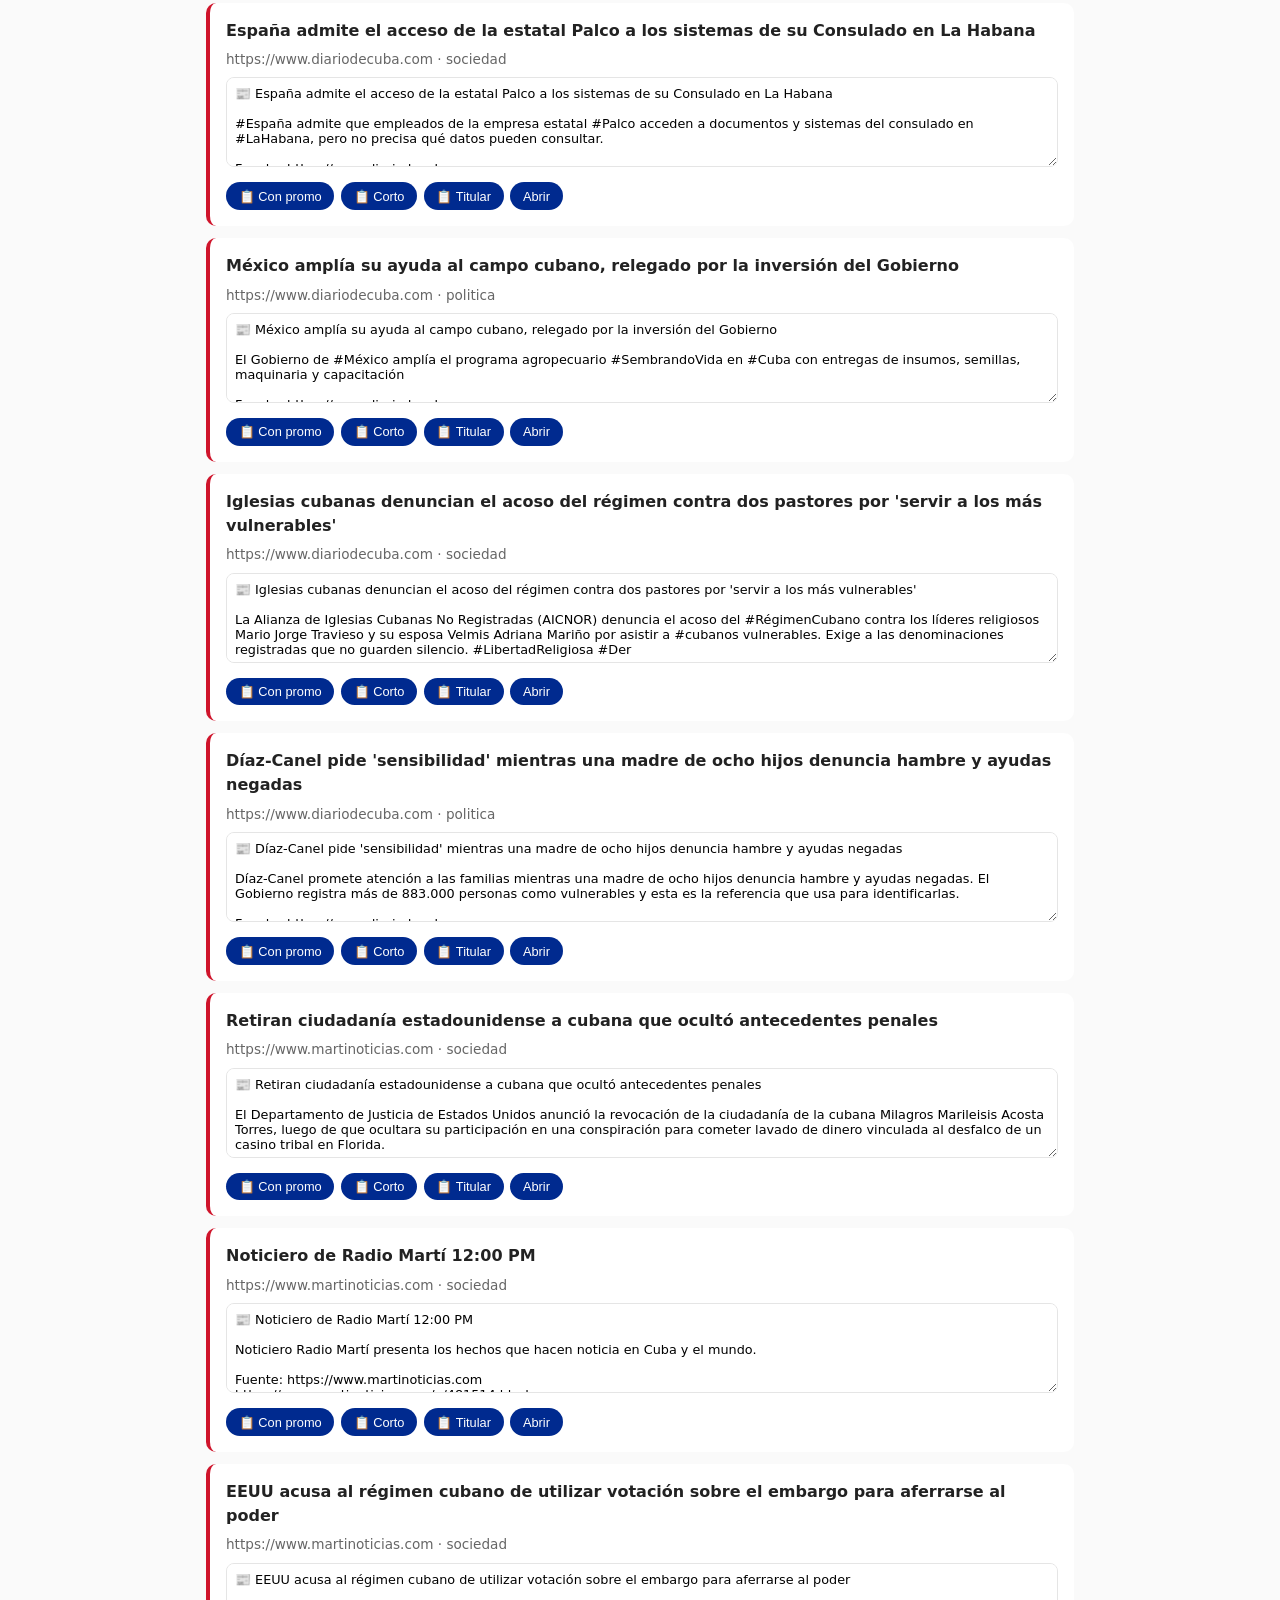
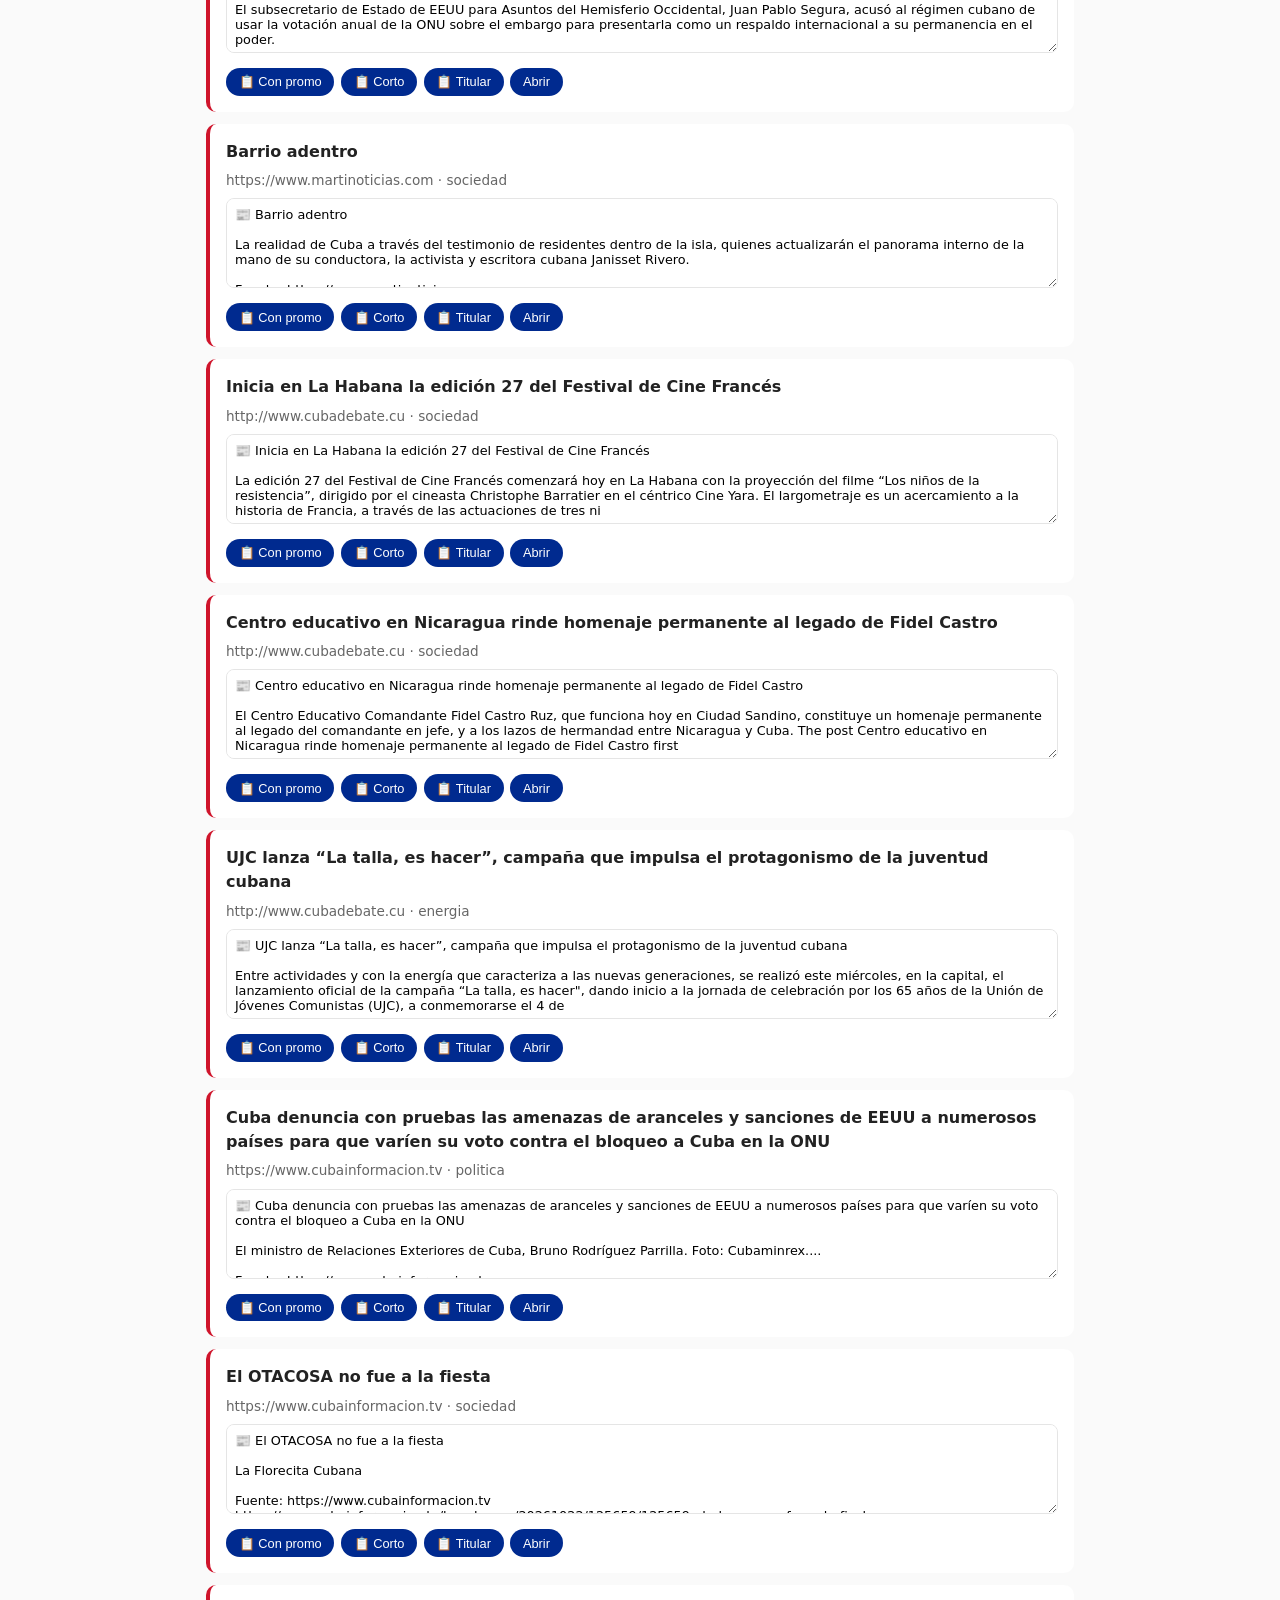
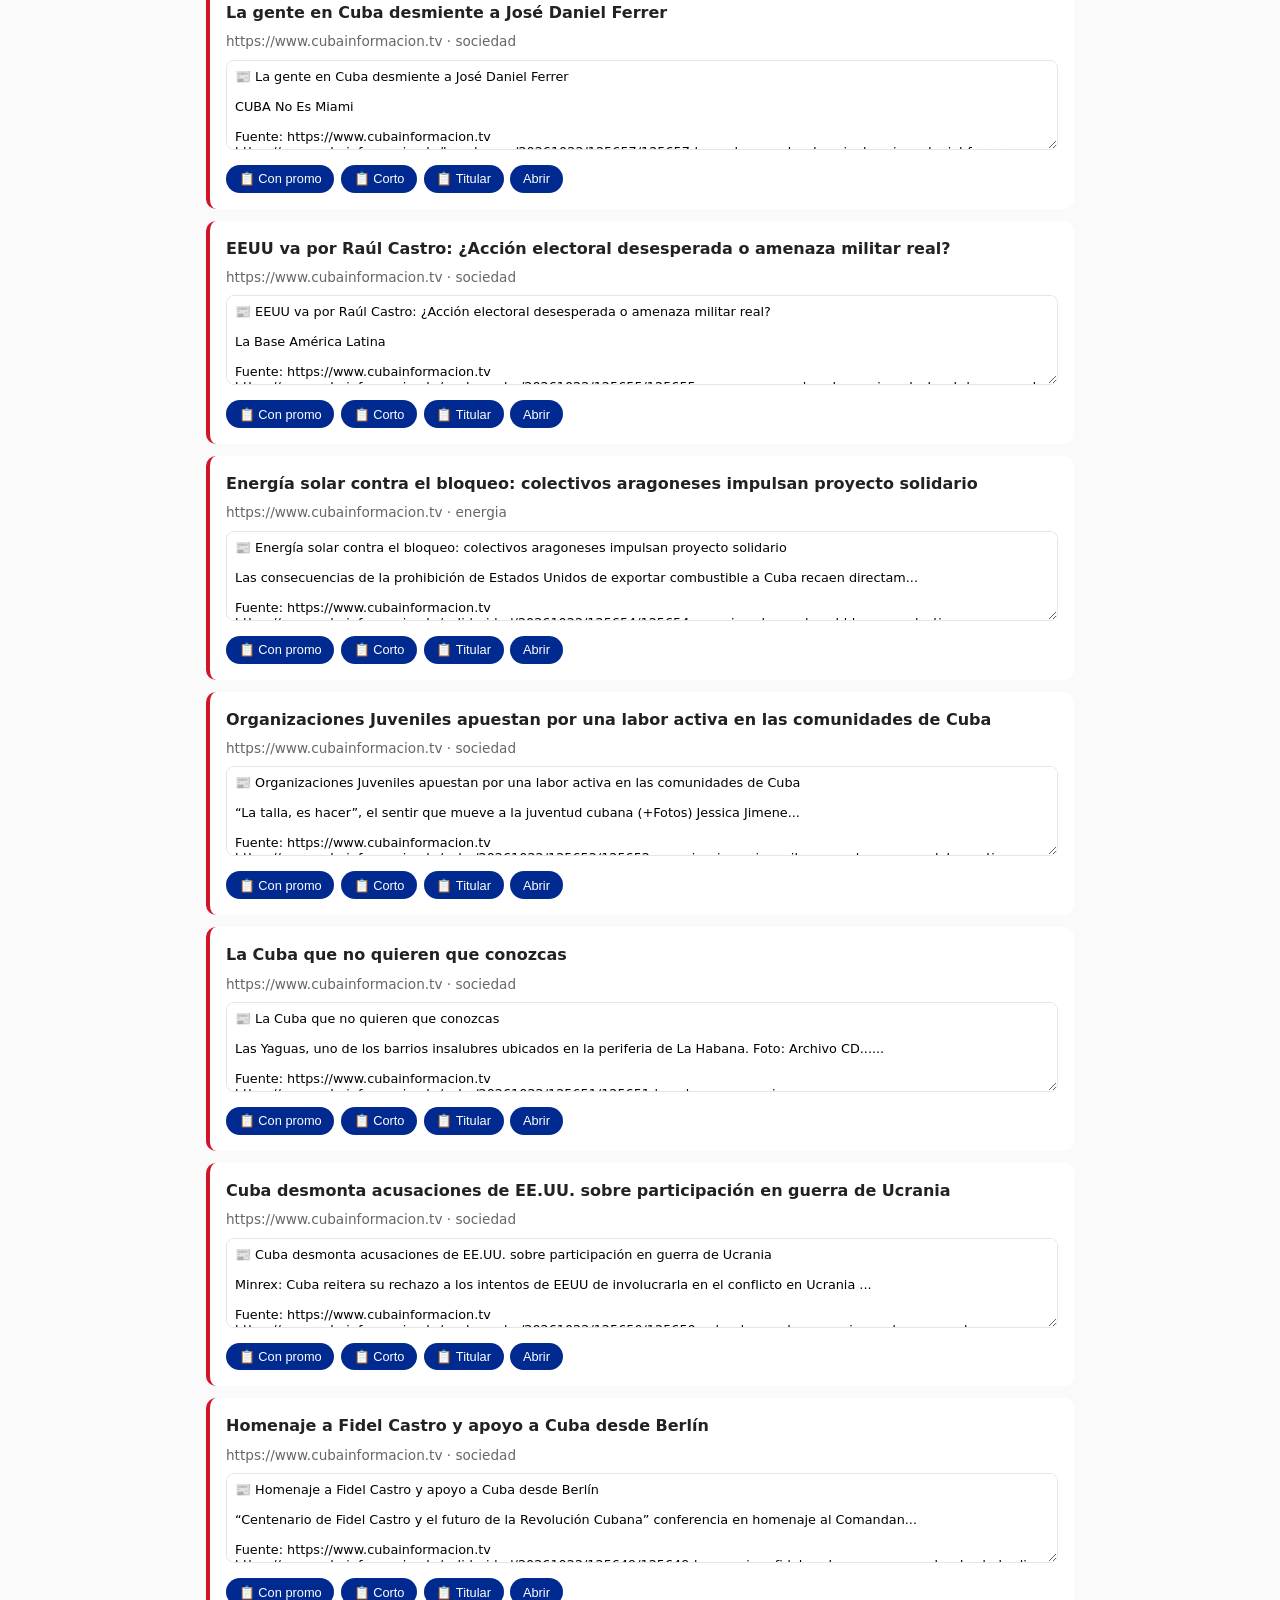
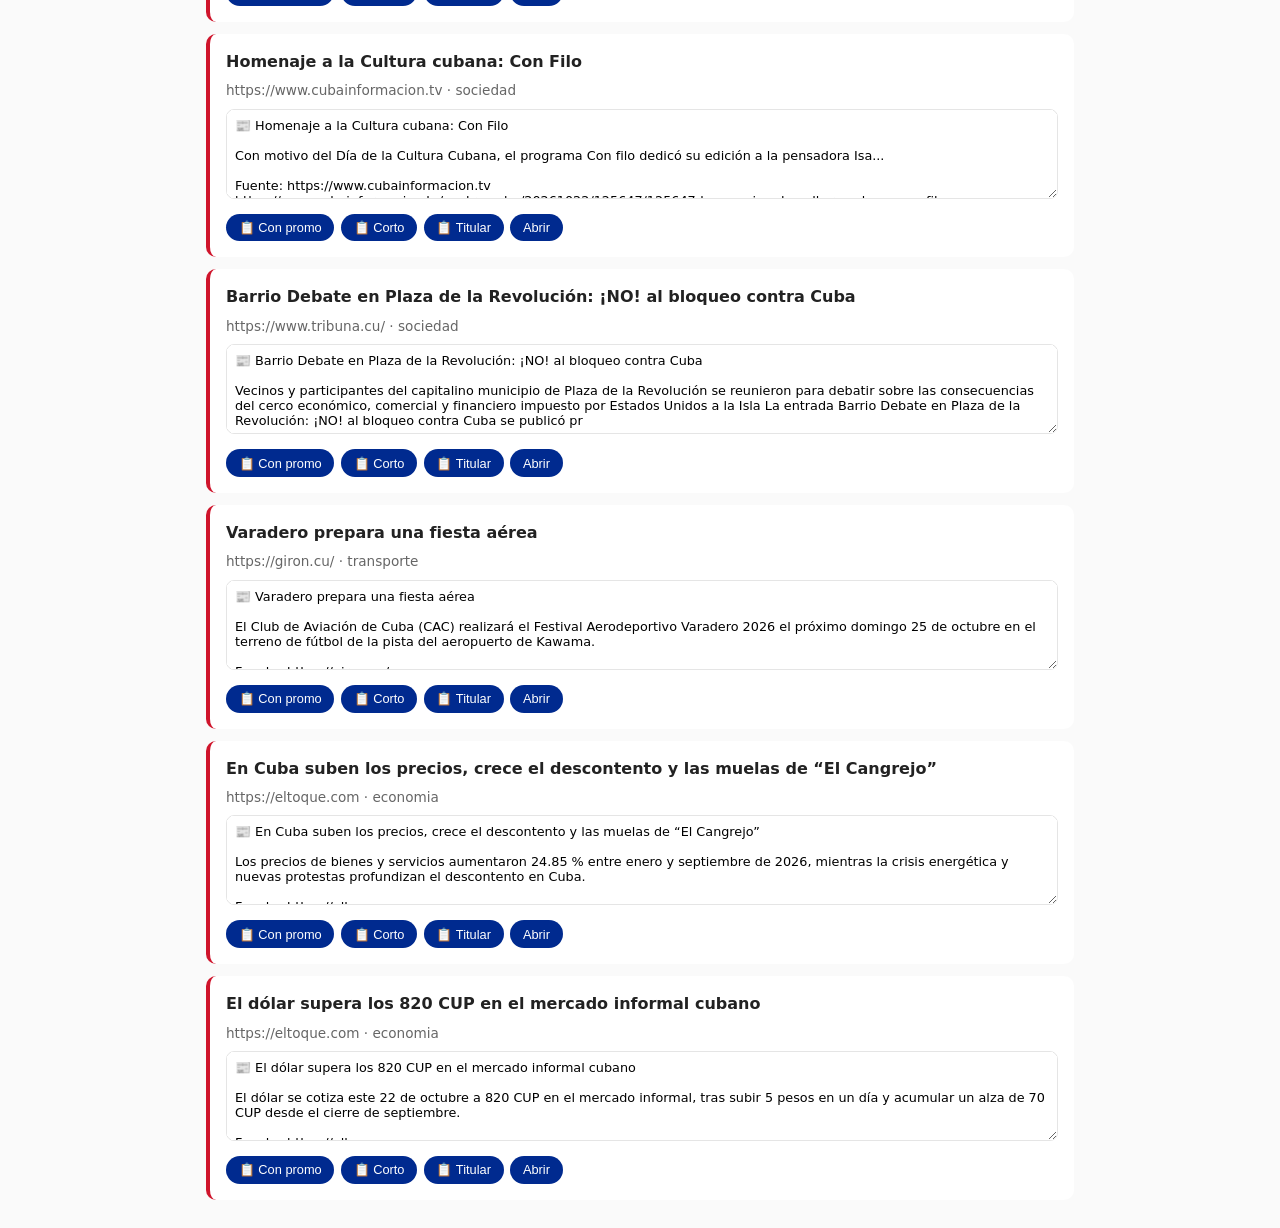
==== commit 10504204: "Update epl8691.html" ====
--- a/epl8691.html
+++ b/epl8691.html
@@ -106,6 +106,7 @@
 </header>
 
 <nav class="tabs">
+  <button class="tab" data-tab="fb">📘 FB</button>
   <button class="tab activo" data-tab="copiar">📋 Copiar</button>
   <button class="tab" data-tab="config">⚙️ Config</button>
   <button class="tab" data-tab="temas">🔥 Temas</button>
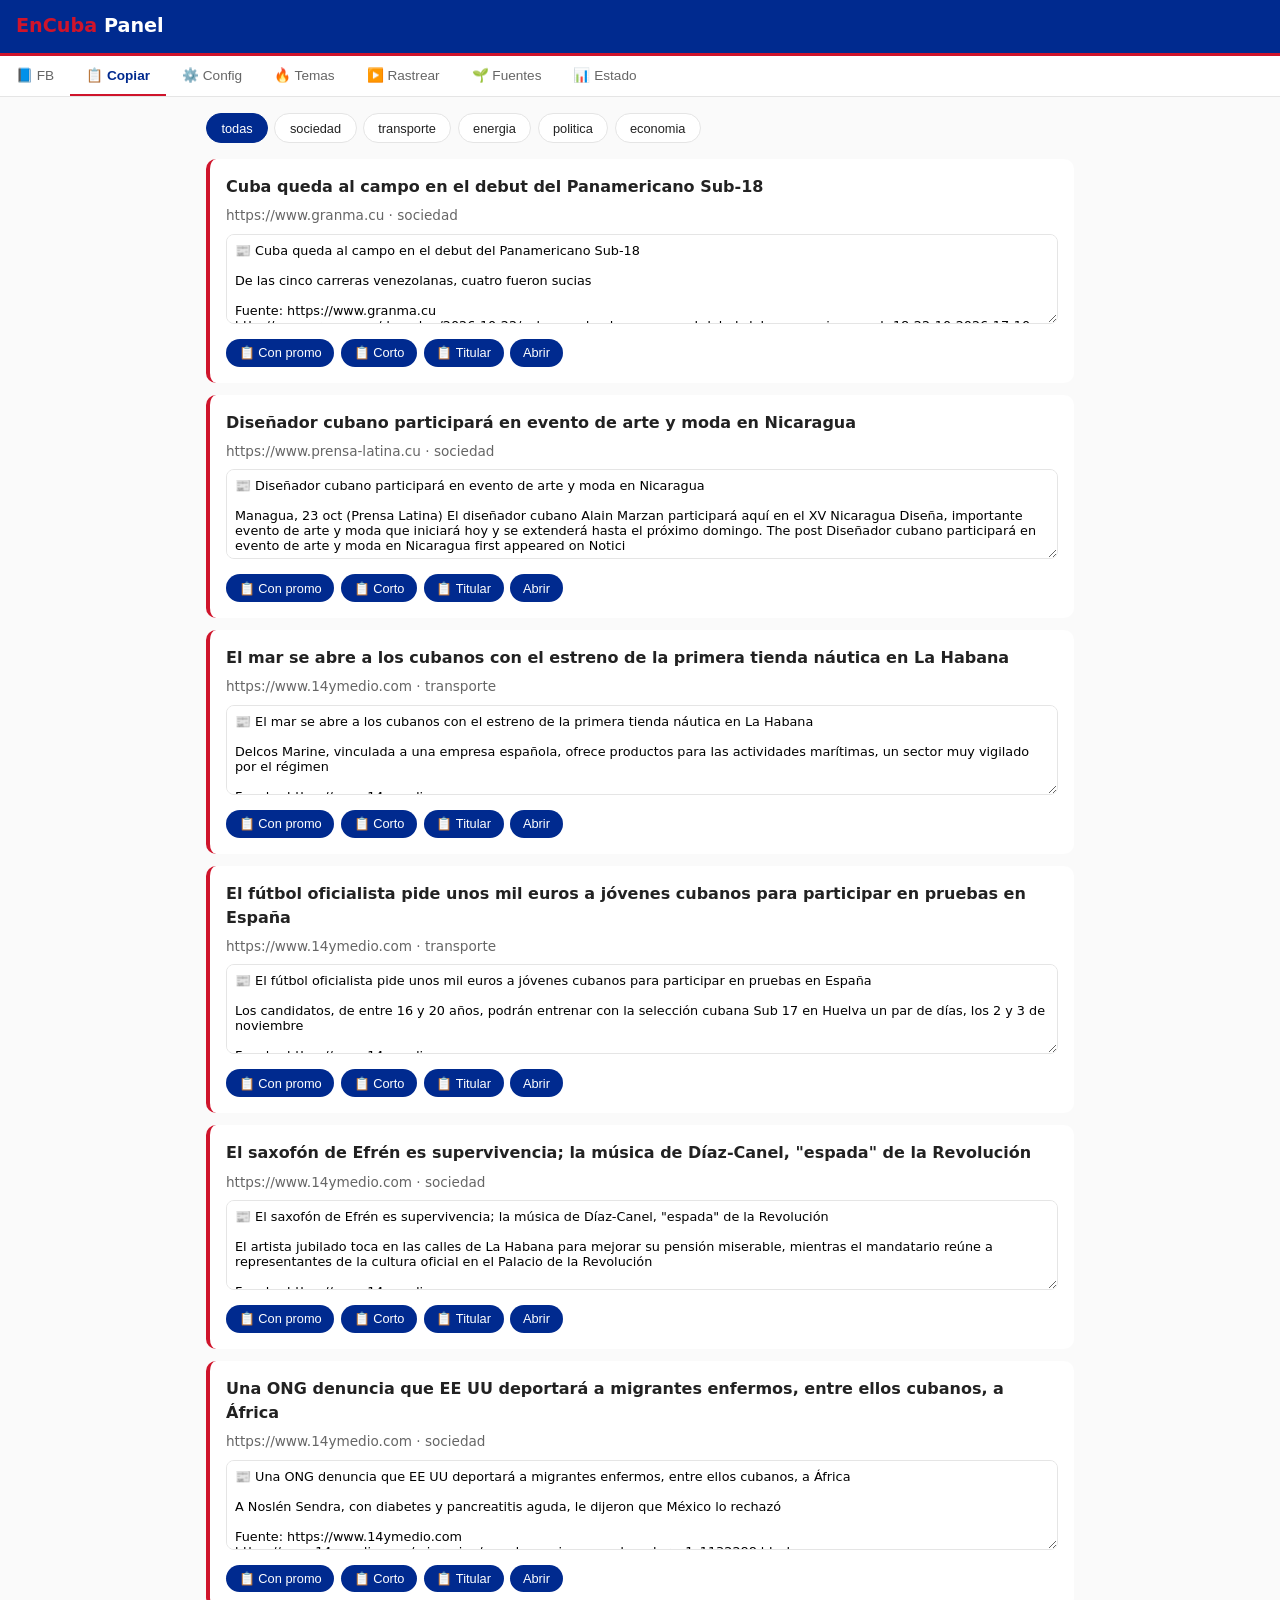
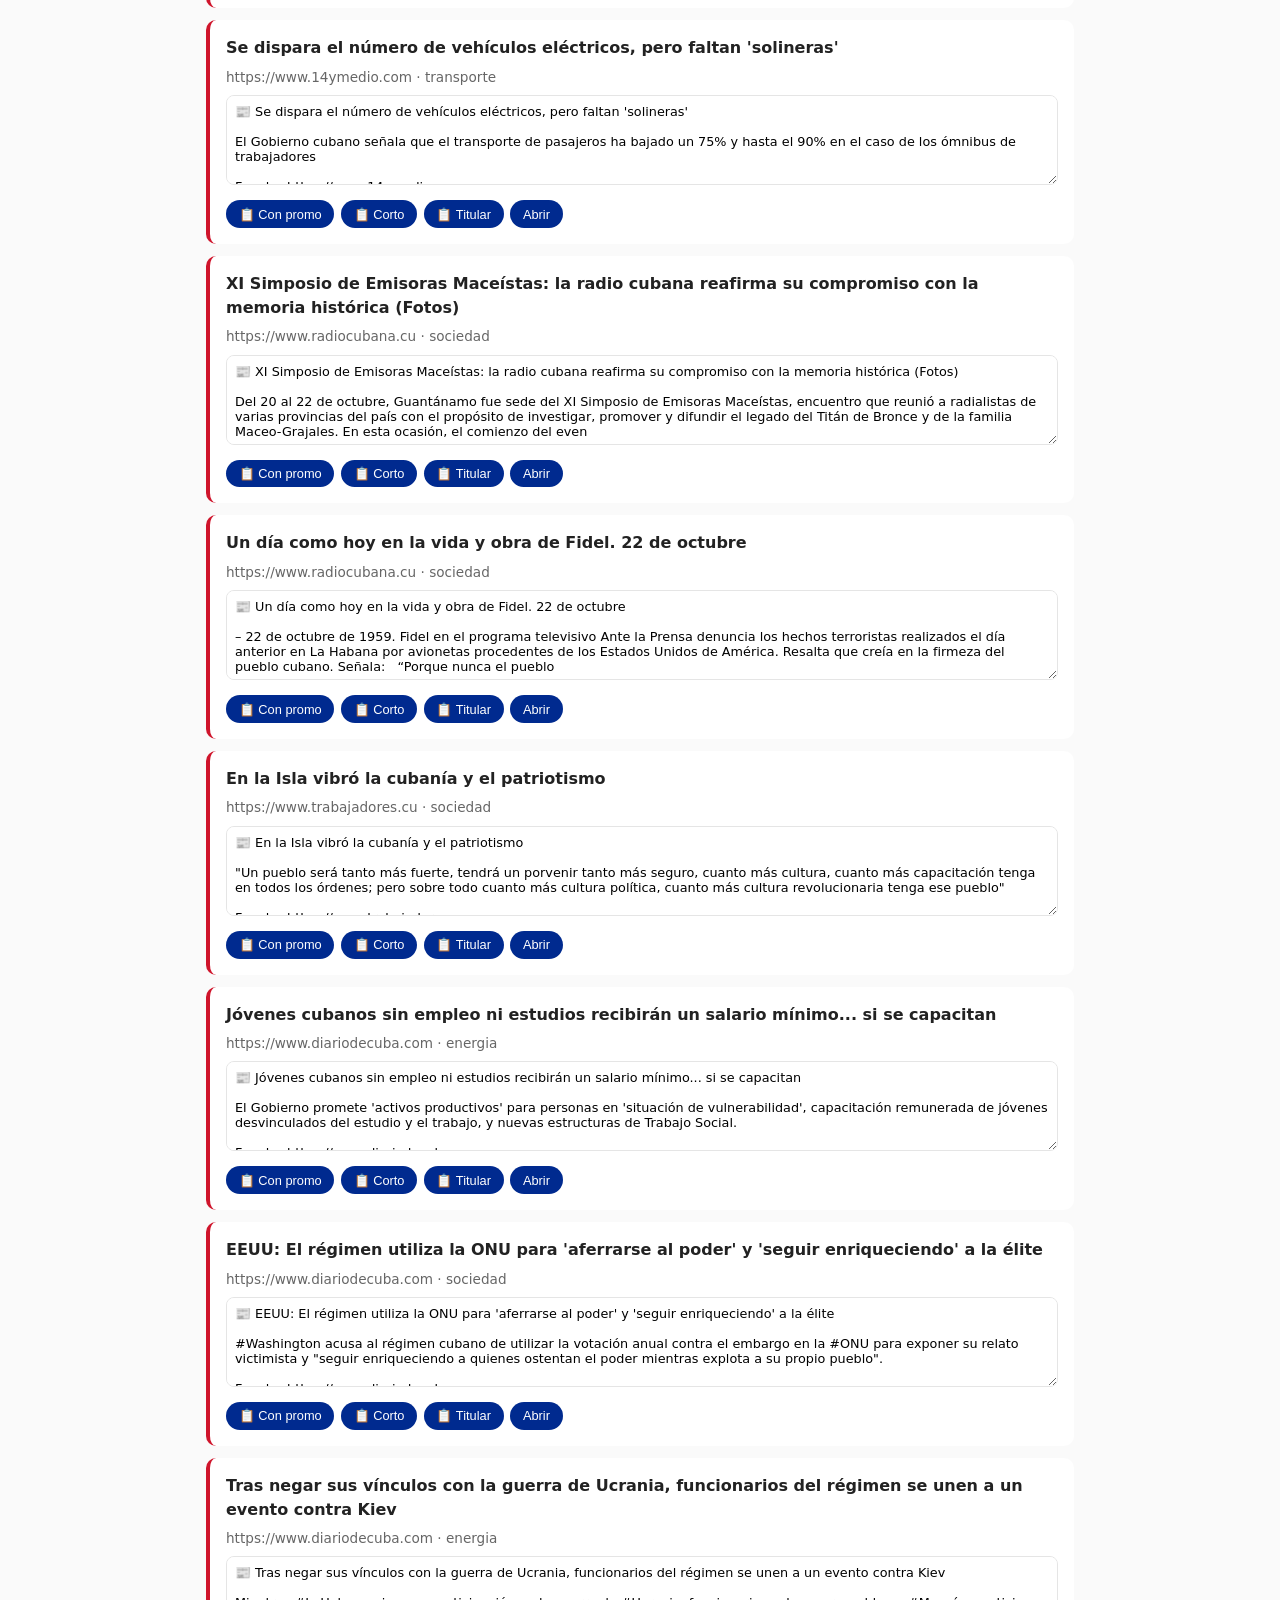
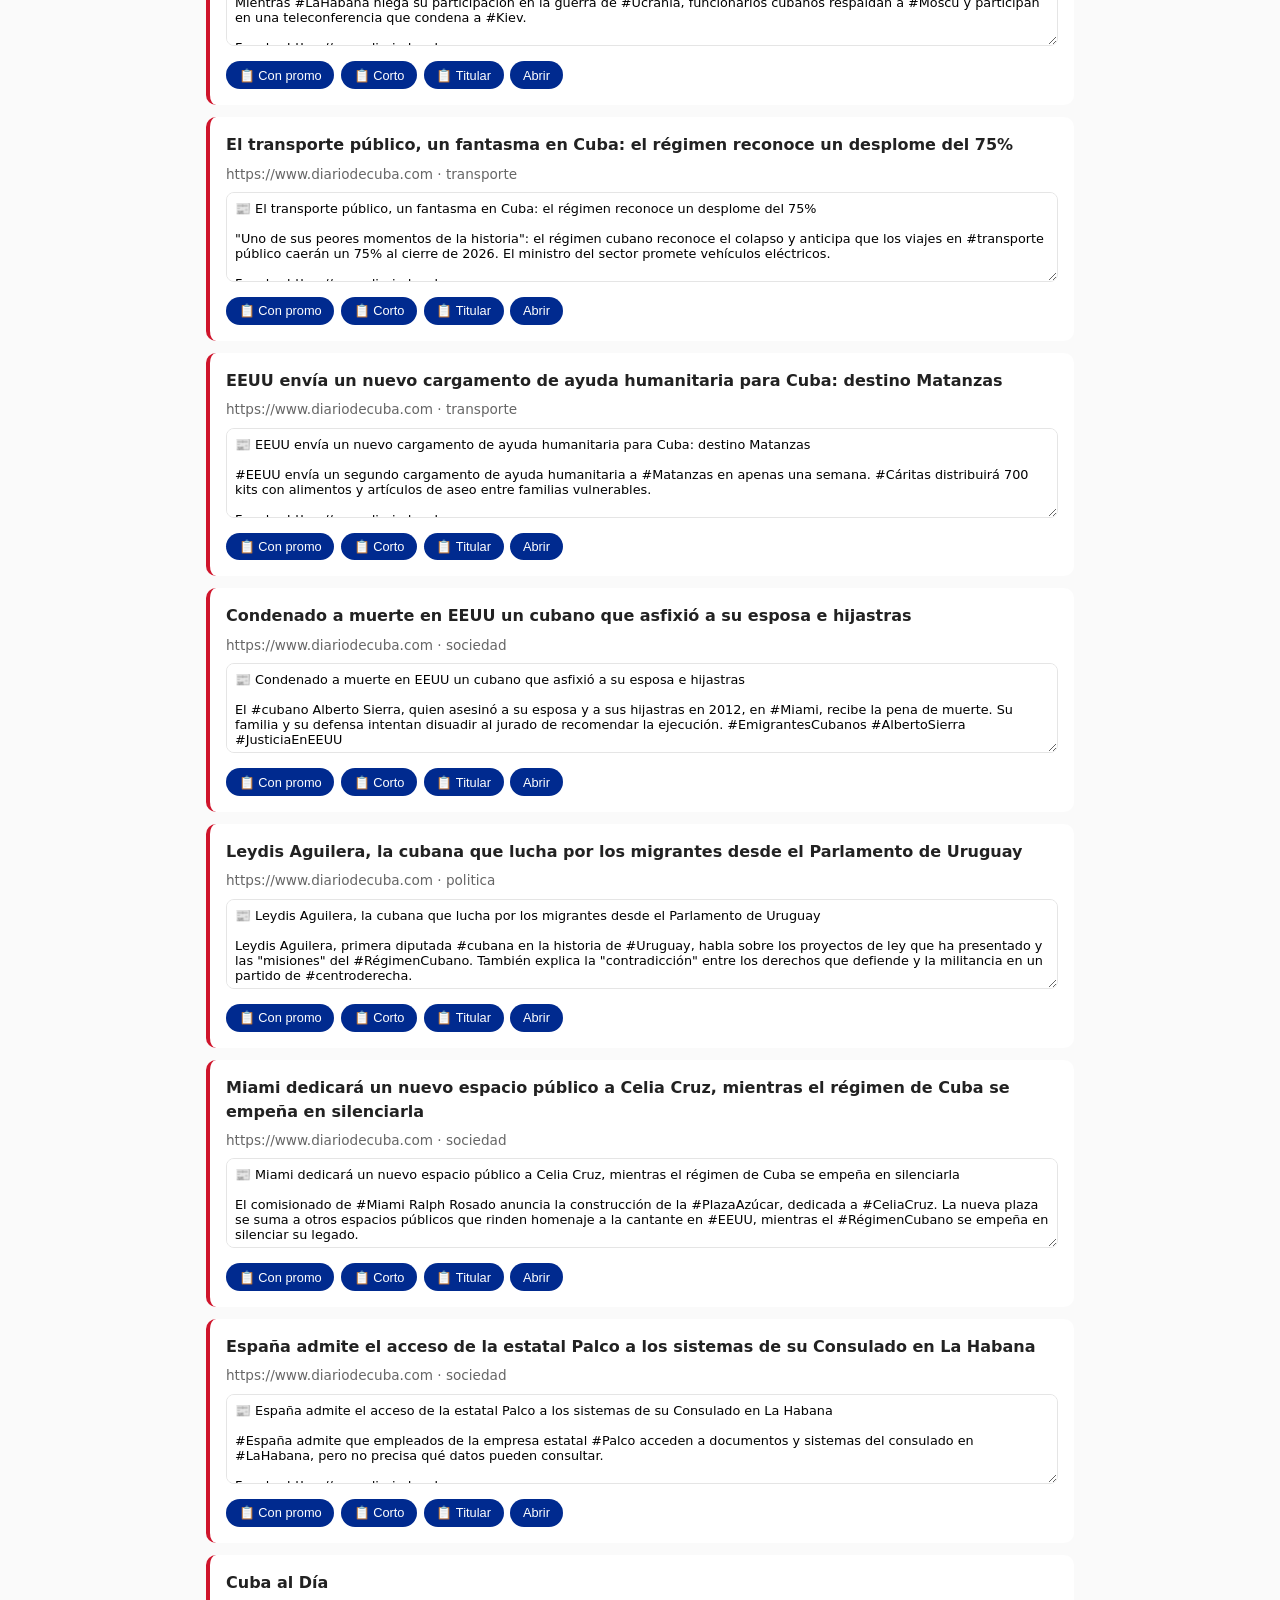
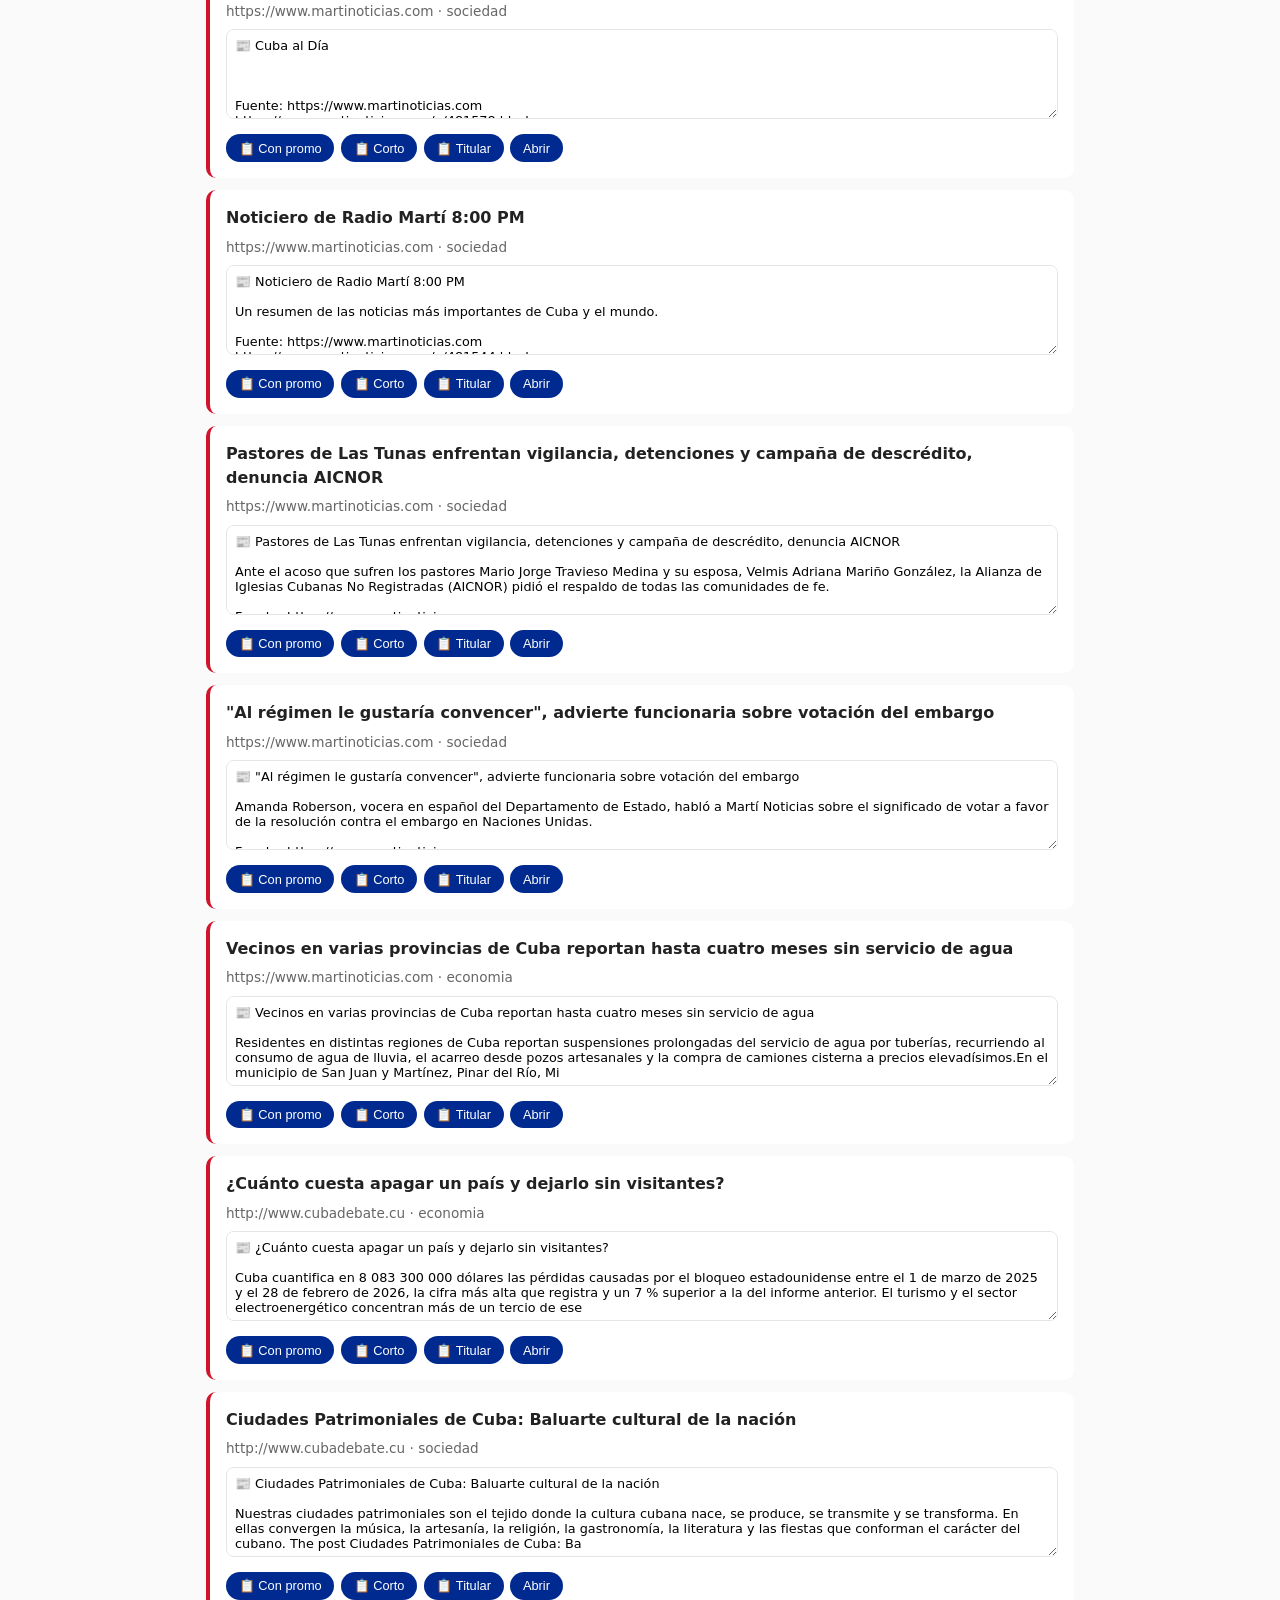
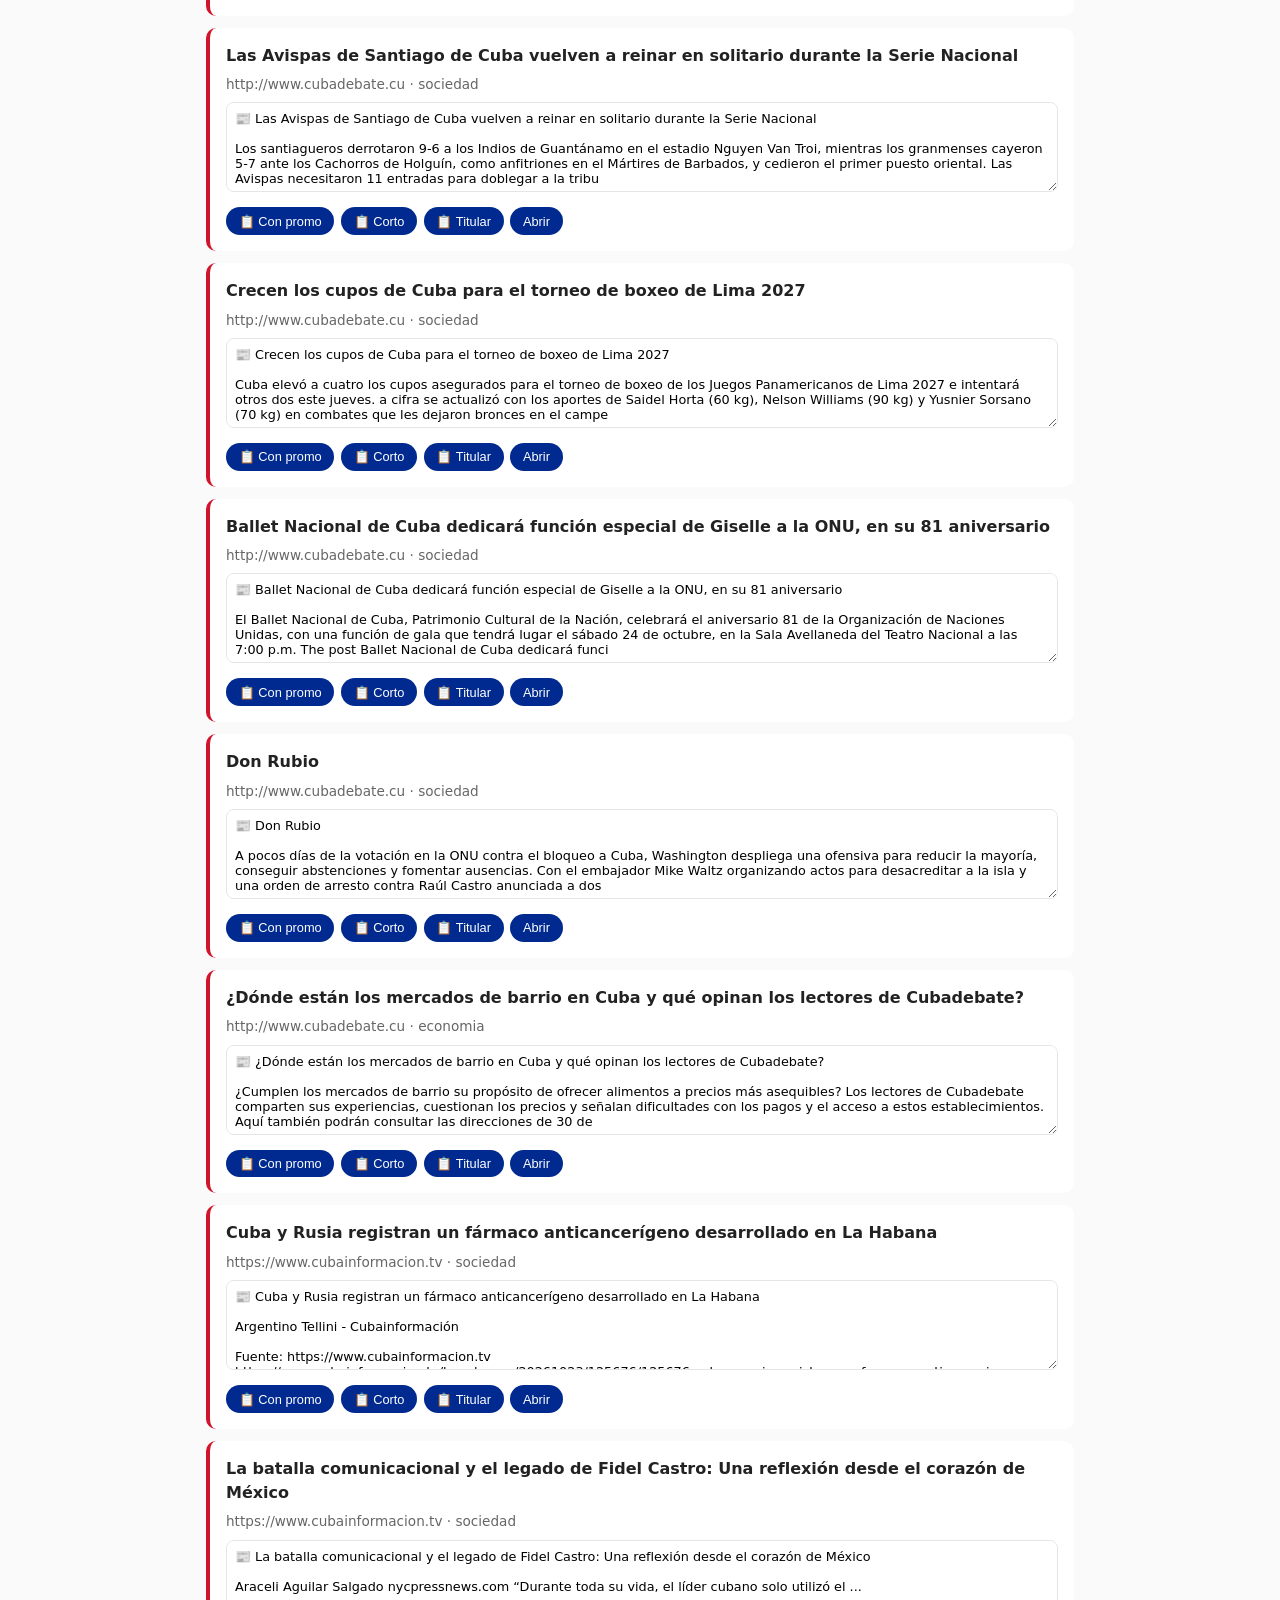
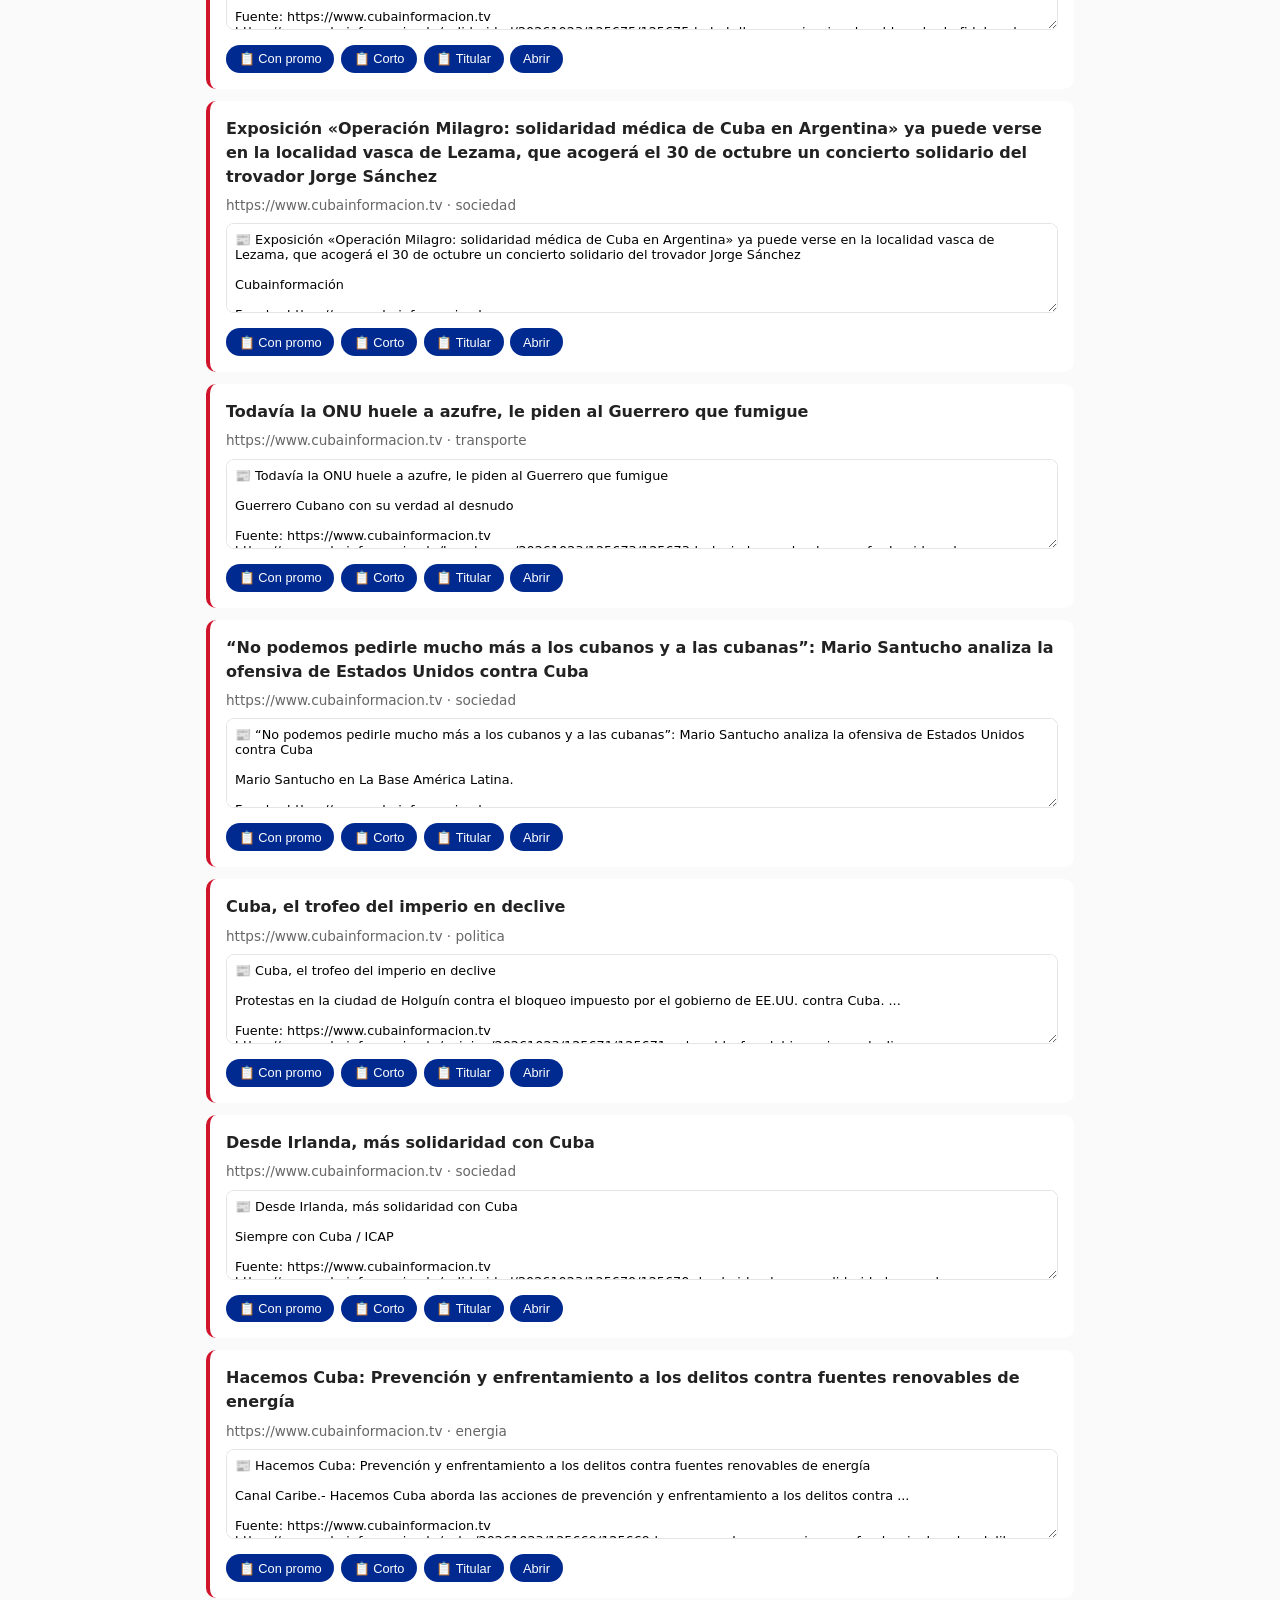
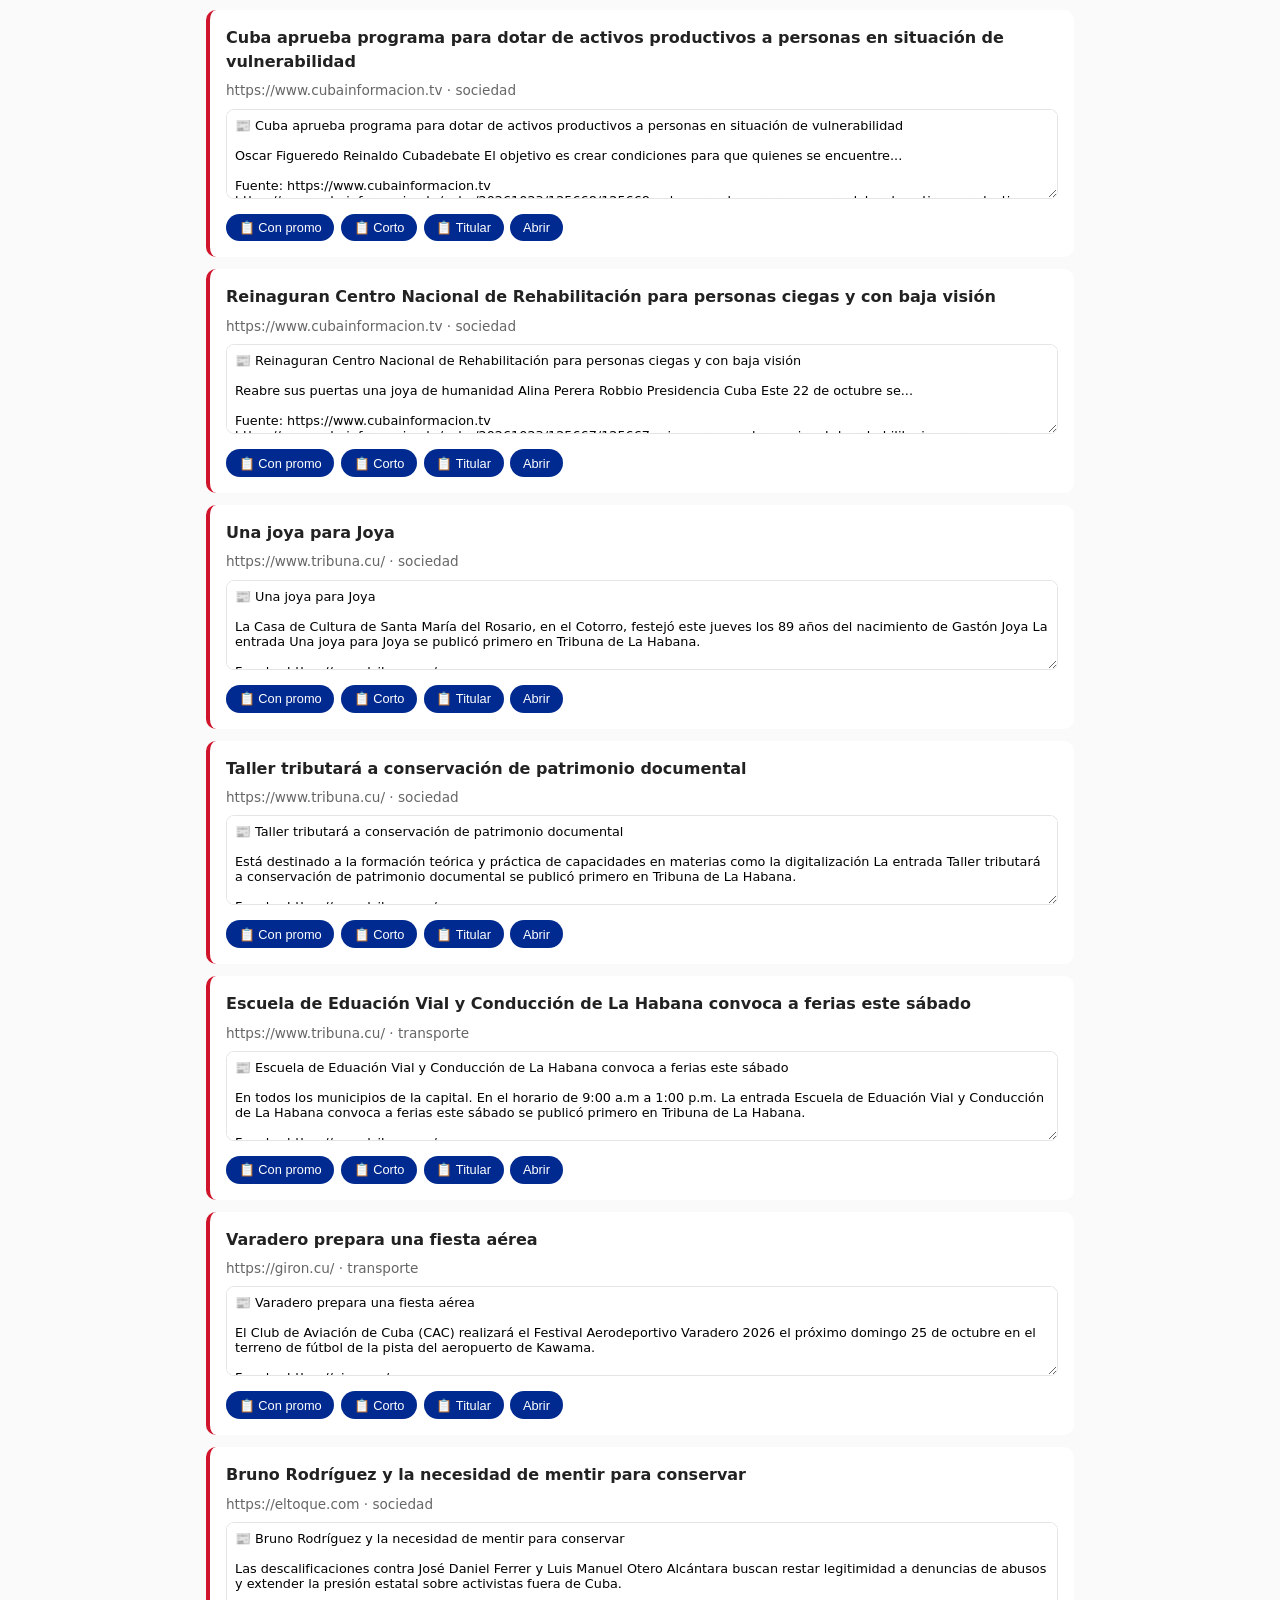
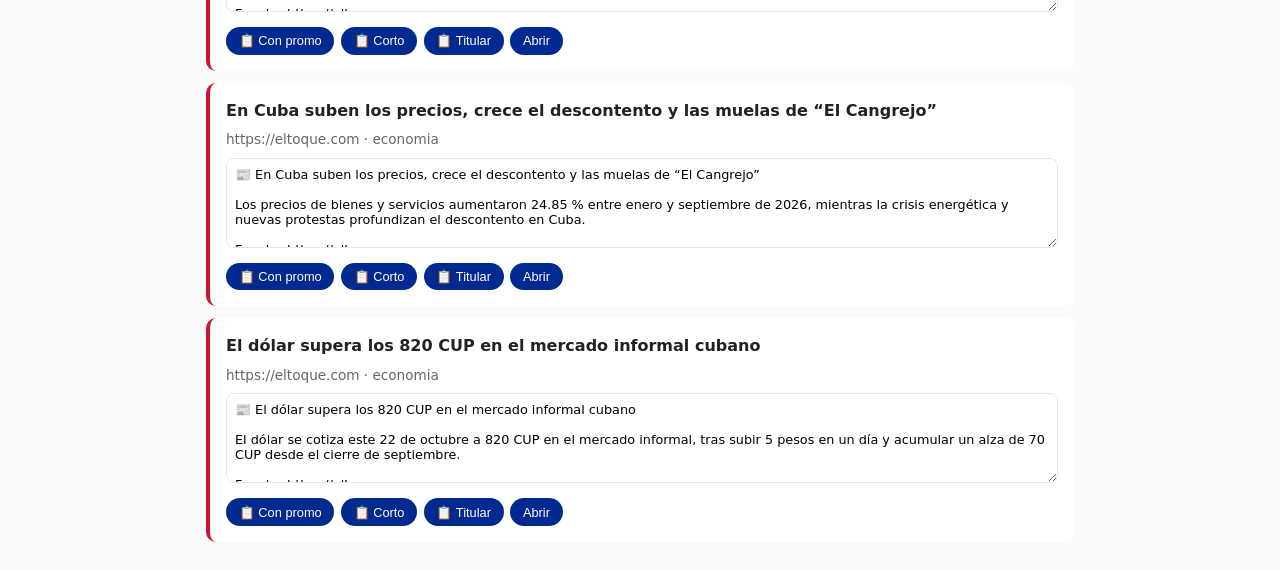
==== commit 7f0ed791: "Update epl8691.html" ====
--- a/epl8691.html
+++ b/epl8691.html
@@ -195,6 +195,20 @@
     <div id="lista-fuentes" style="margin-top:0.75rem"></div>
   </section>
 
+  <section class="seccion" id="sec-fb">
+   <div class="campo">
+     <label>Generador de Post para Facebook</label>
+     <p style="font-size:0.85rem; color:var(--texto-suave); margin-bottom:0.5rem;">
+       Genera un bloque con los últimos titulares, sin enlaces ni resúmenes. Ideal para el post y el primer comentario.
+     </p>
+     <button class="btn" id="btn-generar-fb">✨ Generar Bloque</button>
+   </div>
+   <div class="campo">
+     <textarea id="fb-resultado" rows="12" readonly placeholder="Aquí aparecerá el texto..."></textarea>
+   </div>
+   <button class="btn" id="btn-copiar-fb">📋 Copiar todo el texto</button>
+ </section>
+  
   <section class="seccion" id="sec-estado">
     <div id="estado-contenido"></div>
   </section>
@@ -480,6 +494,70 @@
   `;
 }
 
+// --- GENERADOR DE FACEBOOK ---
+document.getElementById('btn-generar-fb').onclick = () => {
+  if (!noticias || noticias.length < 10) {
+    alert('No hay suficientes noticias cargadas.');
+    return;
+  }
+
+  // 1. Mezclar noticias y tomar las primeras 20 para asegurar variedad
+  const mezcladas = [...noticias].sort(() => 0.5 - Math.random()).slice(0, 20);
+  
+  // 2. Seleccionar 5 noticias intentando que no sean del mismo medio
+  const seleccionadas = [];
+  const mediosUsados = new Set();
+  
+  for (const n of mezcladas) {
+    if (!mediosUsados.has(n.fuente) && seleccionadas.length < 5) {
+      seleccionadas.push(n);
+      mediosUsados.add(n.fuente);
+    }
+  }
+  
+  // Si faltan, rellenar con las que queden
+  if (seleccionadas.length < 5) {
+    for (const n of mezcladas) {
+      if (!seleccionadas.includes(n) && seleccionadas.length < 5) {
+        seleccionadas.push(n);
+      }
+    }
+  }
+
+  // 3. Encabezados aleatorios
+  const encabezados = [
+    "📌 Lo que se mueve hoy en Cuba",
+    "📌 Cinco titulares que mueven el pulso",
+    "📌 El pulso de hoy, en cinco líneas",
+    "📌 Lo que no te puedes perder hoy"
+  ];
+  const encabezado = encabezados[Math.floor(Math.random() * encabezados.length)];
+
+  // 4. Formatear los titulares
+  let bloqueTitulares = "";
+  seleccionadas.forEach((n, i) => {
+    let tipoTexto = n.fuente_tipo;
+if (tipoTexto === 'alternativa') tipoTexto = 'alternativo';
+const etiqueta = "MEDIO " + tipoTexto.toUpperCase();
+    bloqueTitulares += `${i + 1}. ${n.titulo} — ${etiqueta}\n`;
+  });
+
+  // 5. Gancho para el primer comentario
+  const gancho = "💬 (Para el primer comentario):\nNo todas las versiones caben en cinco líneas. Las que faltan, con sus contrastes y tu voto, están aquí: encubanoticias.github.io";
+
+  // 6. Unir todo
+  const resultadoFinal = `${encabezado}\n\n${bloqueTitulares}\n${gancho}`;
+
+  document.getElementById('fb-resultado').value = resultadoFinal;
+};
+
+document.getElementById('btn-copiar-fb').onclick = () => {
+  const txt = document.getElementById('fb-resultado');
+  if (!txt.value) return;
+  navigator.clipboard.writeText(txt.value);
+  toast('Texto copiado al portapapeles');
+};
+  
 cargarTodo();
 </script>
 </body>
